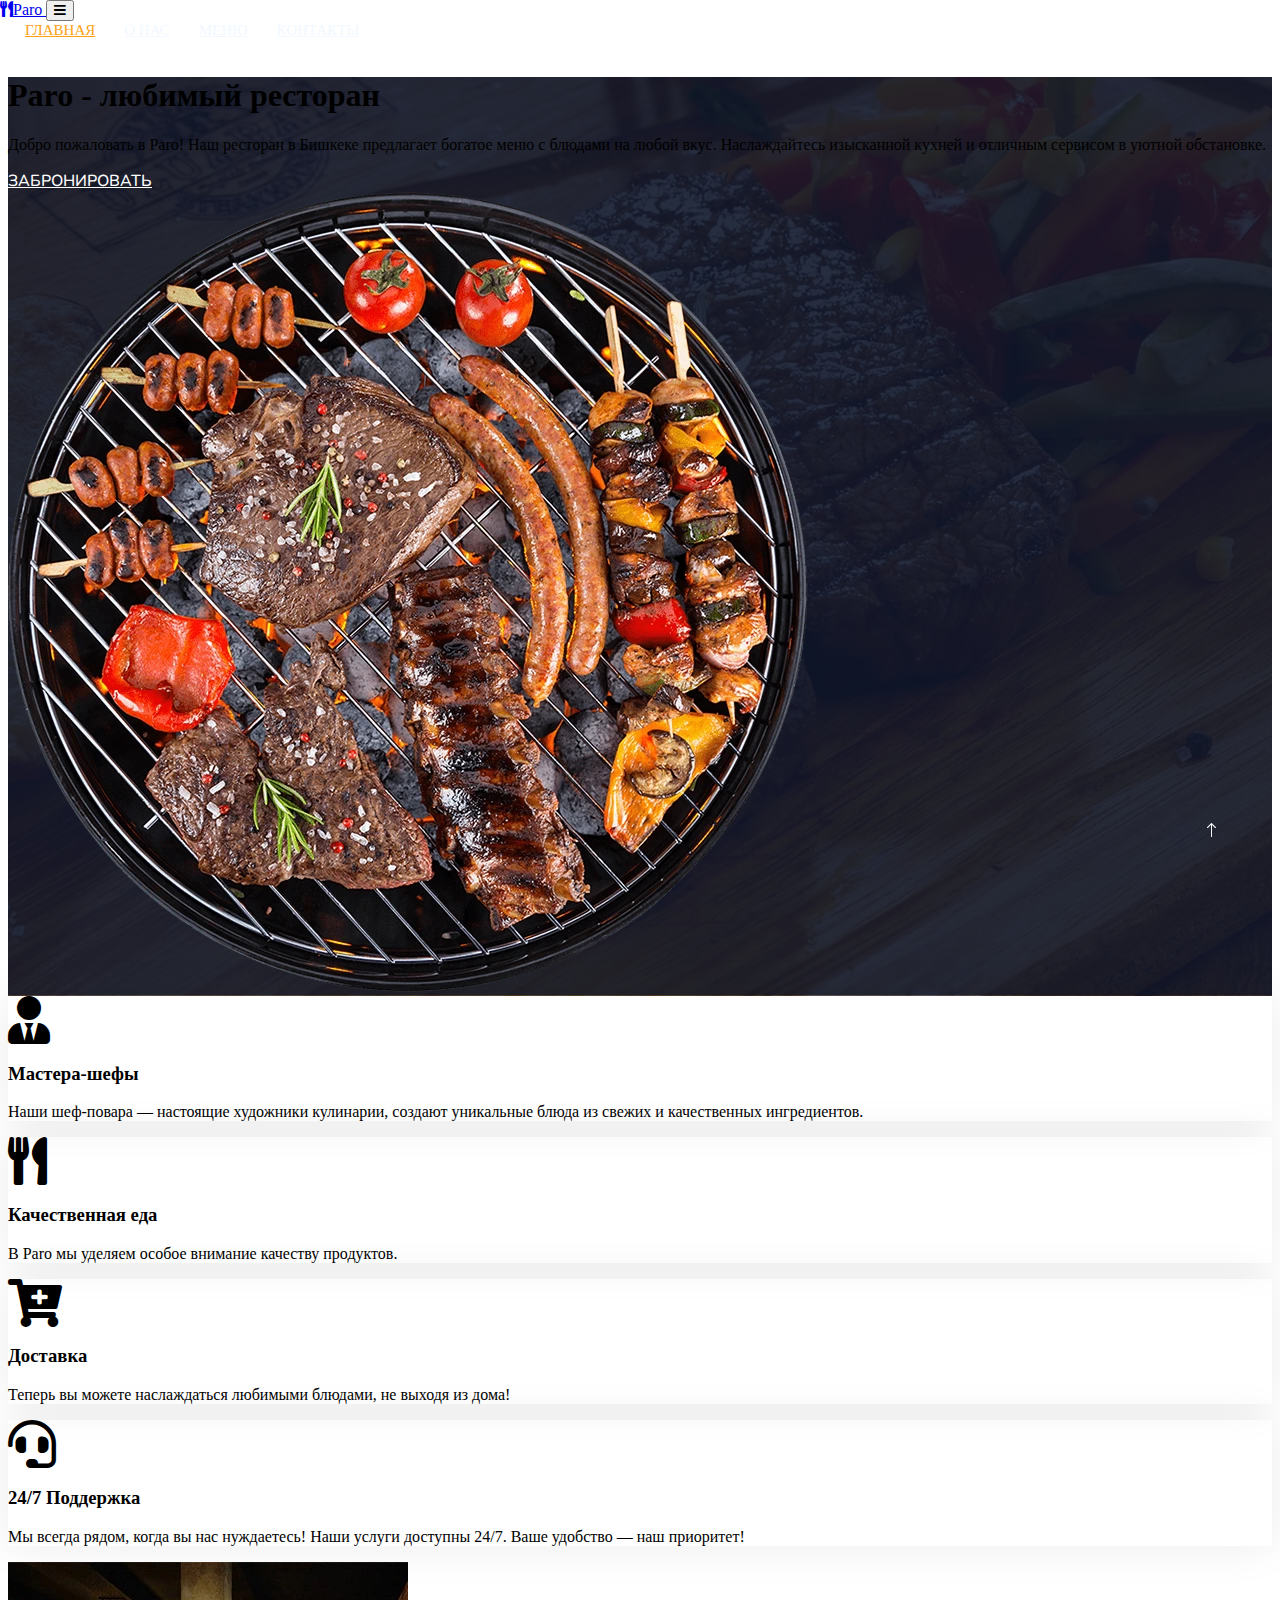
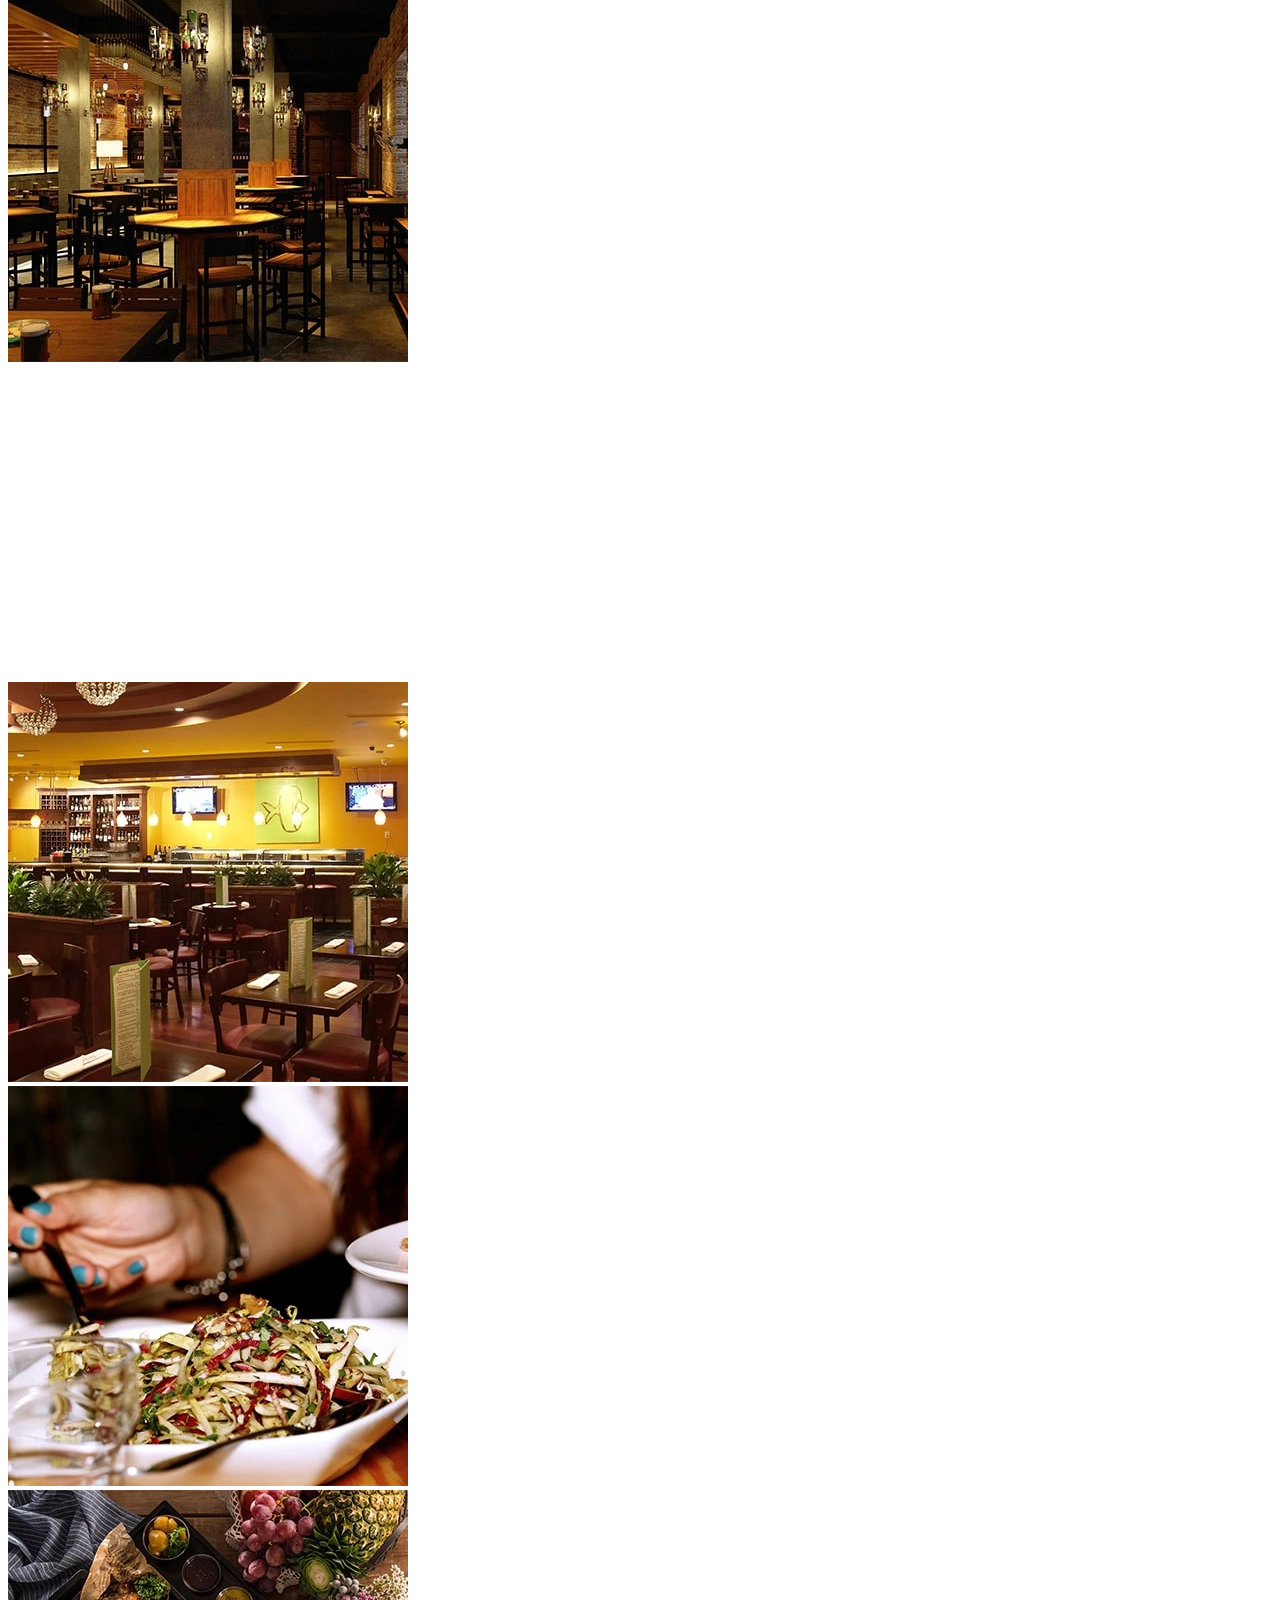
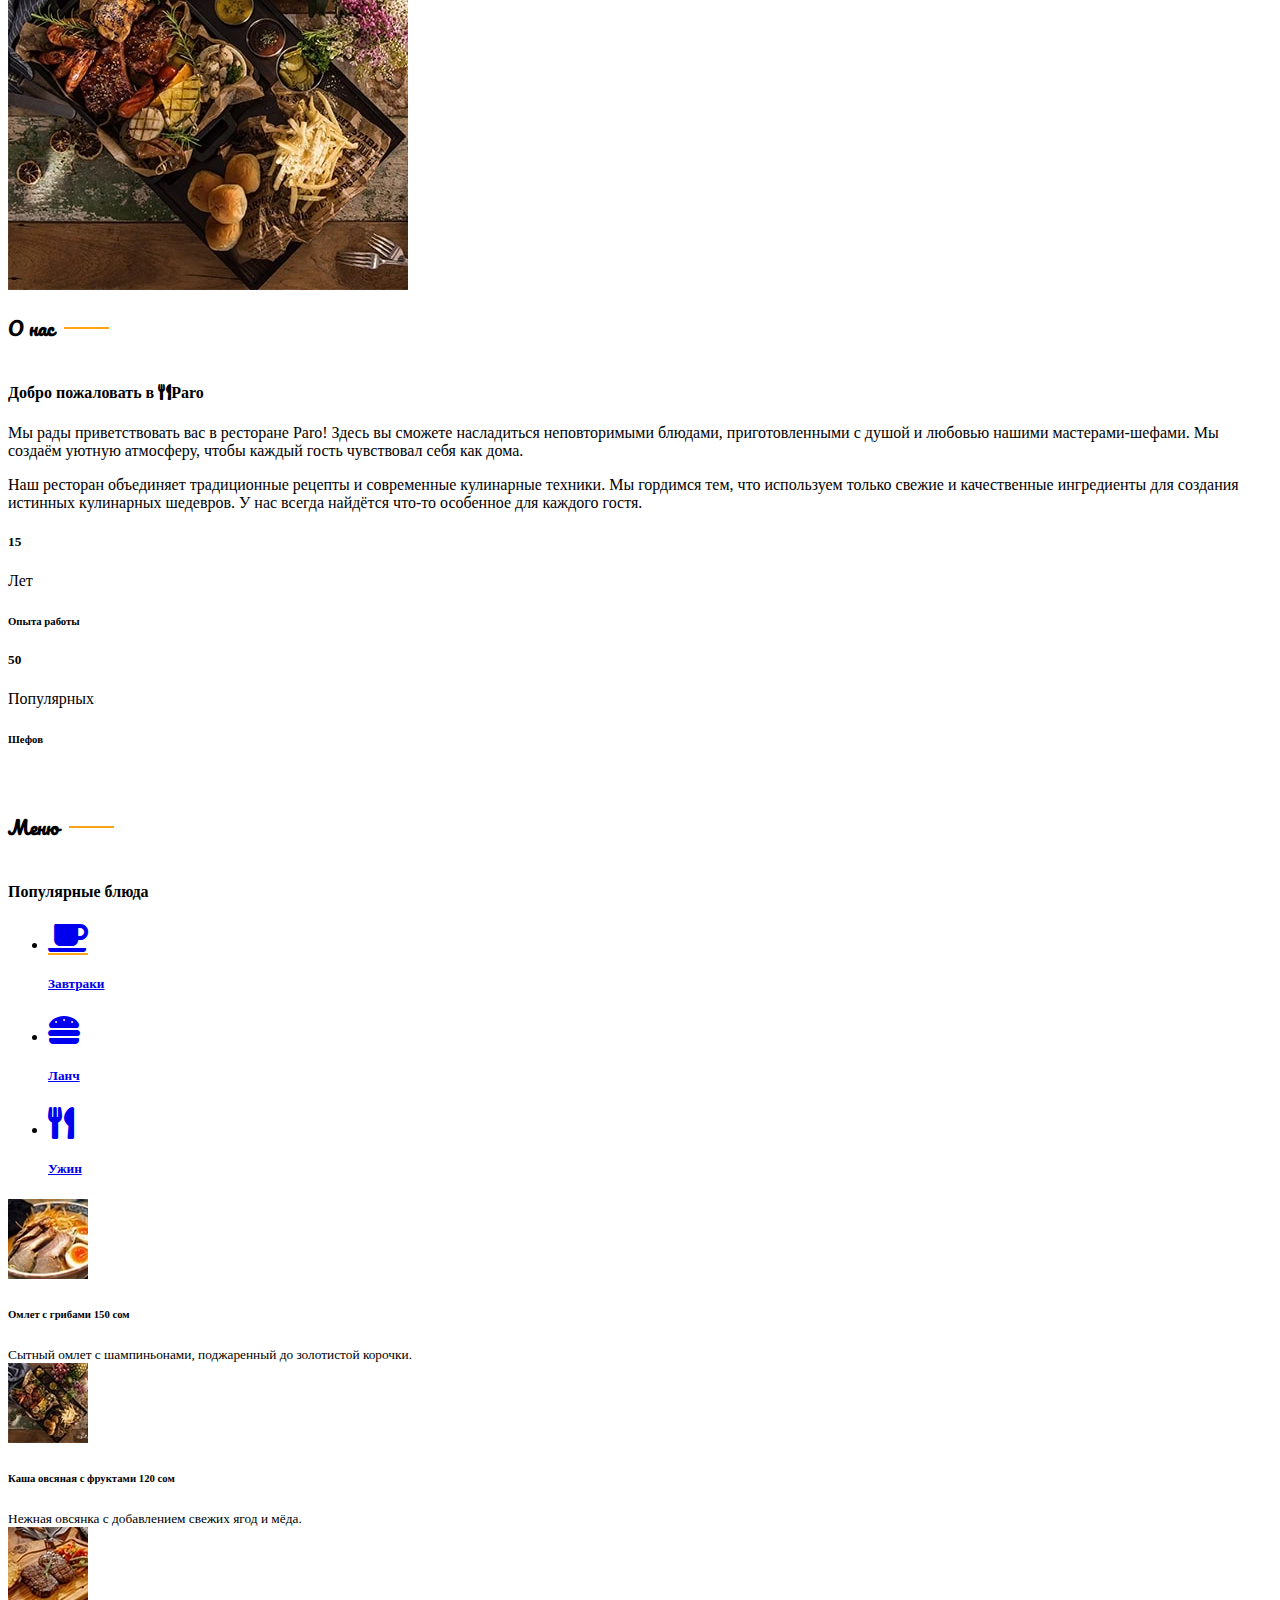
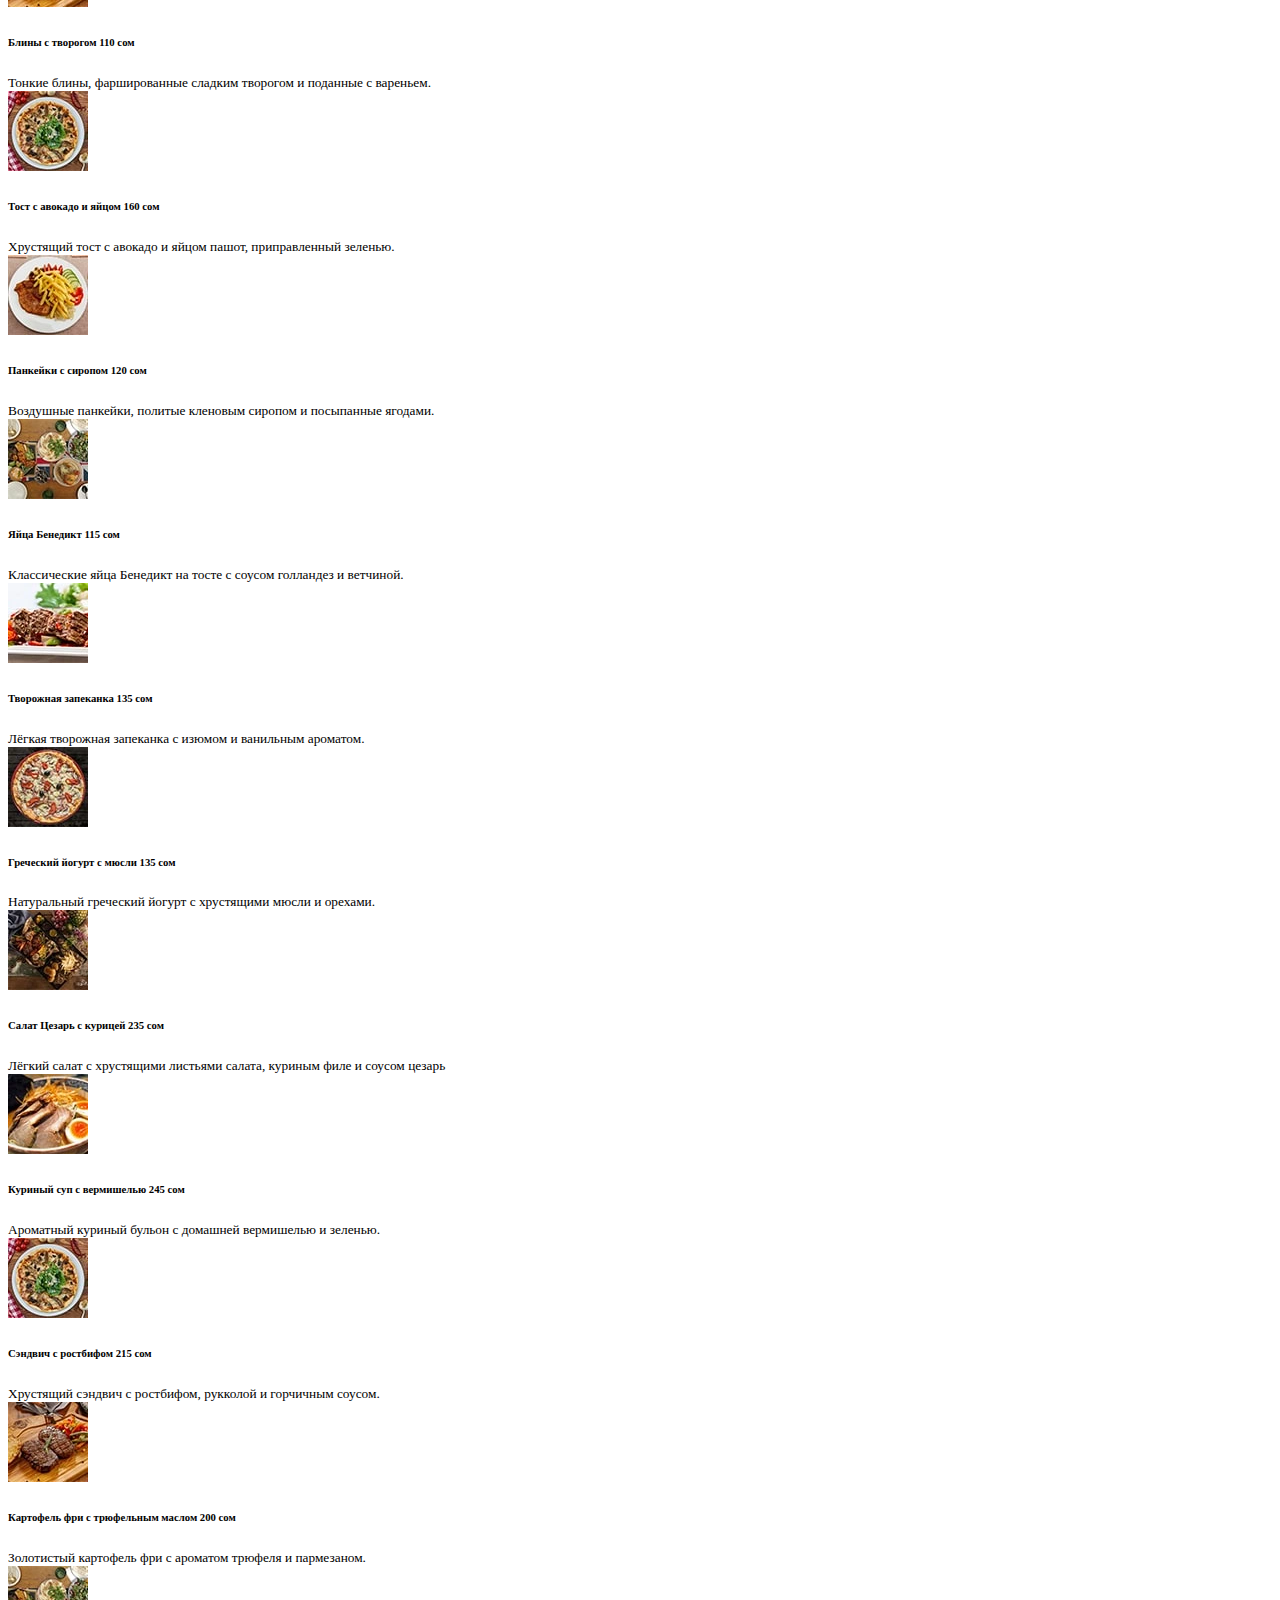
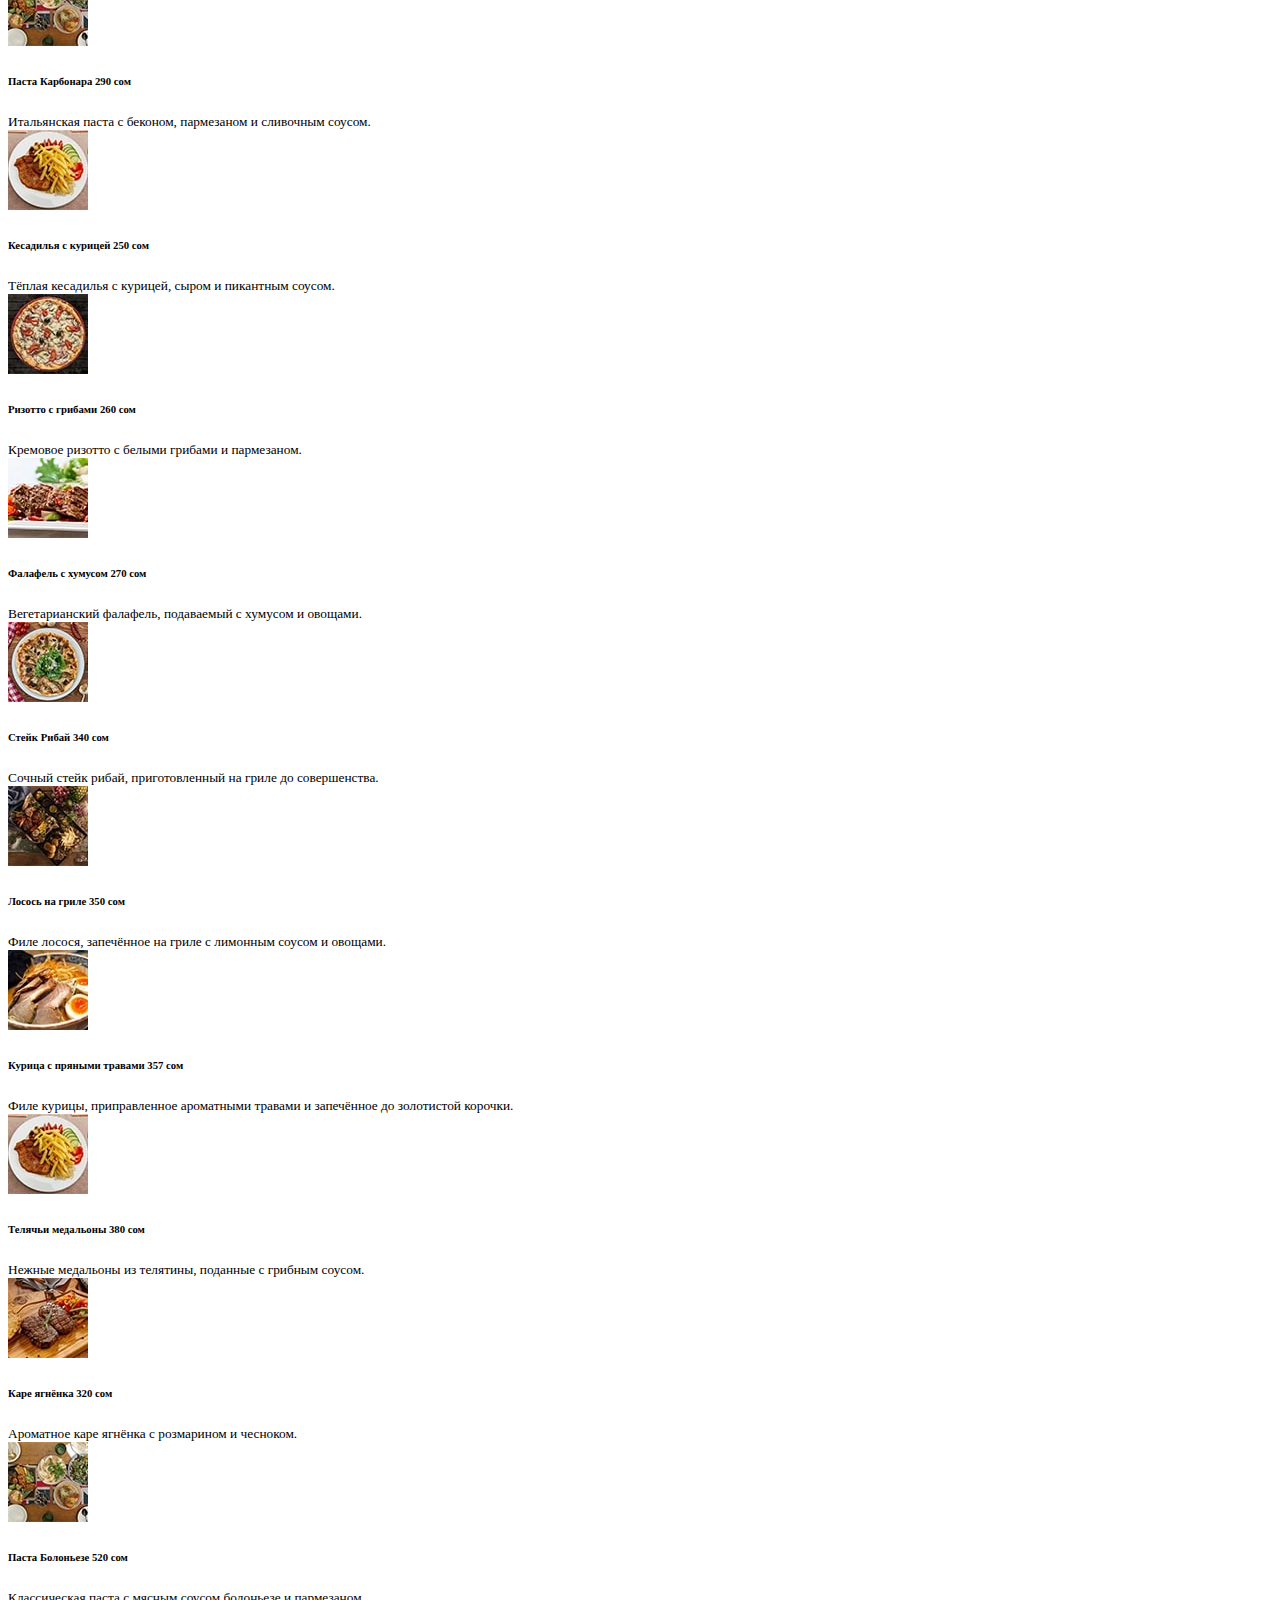
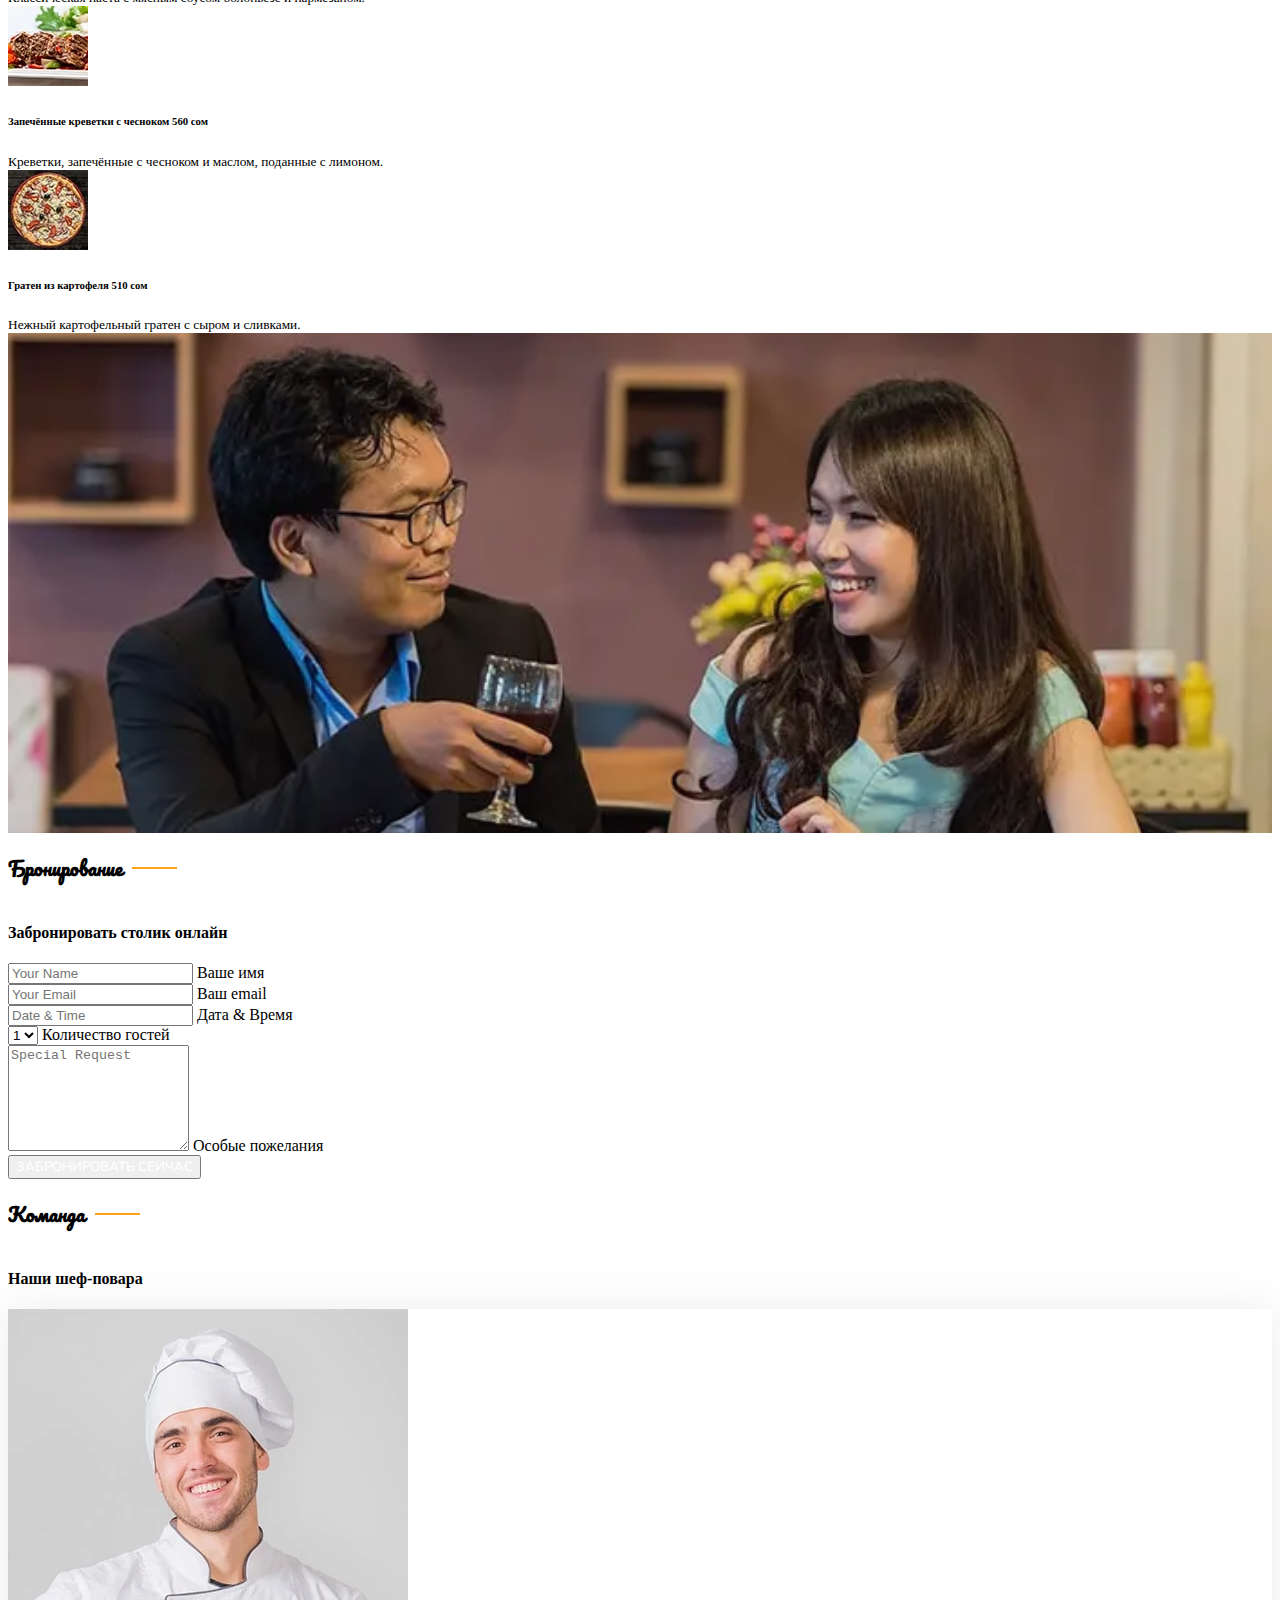
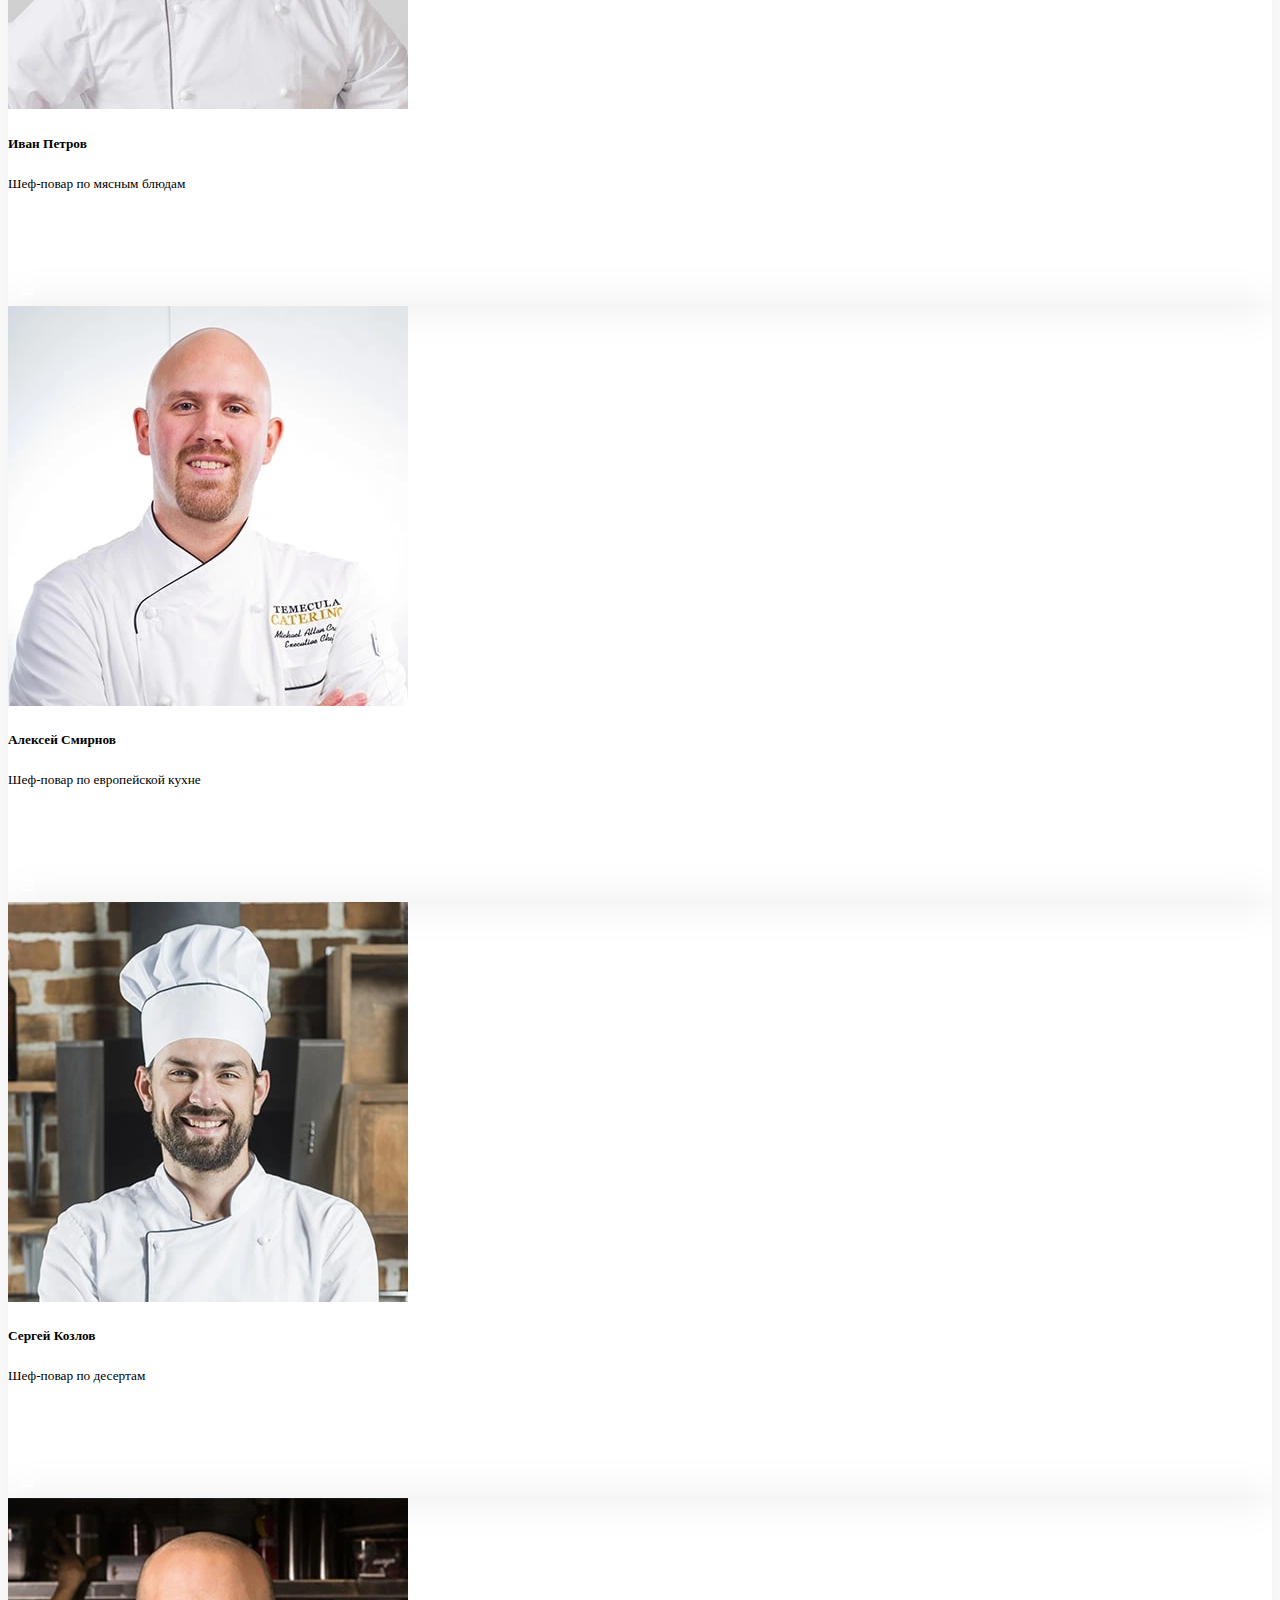
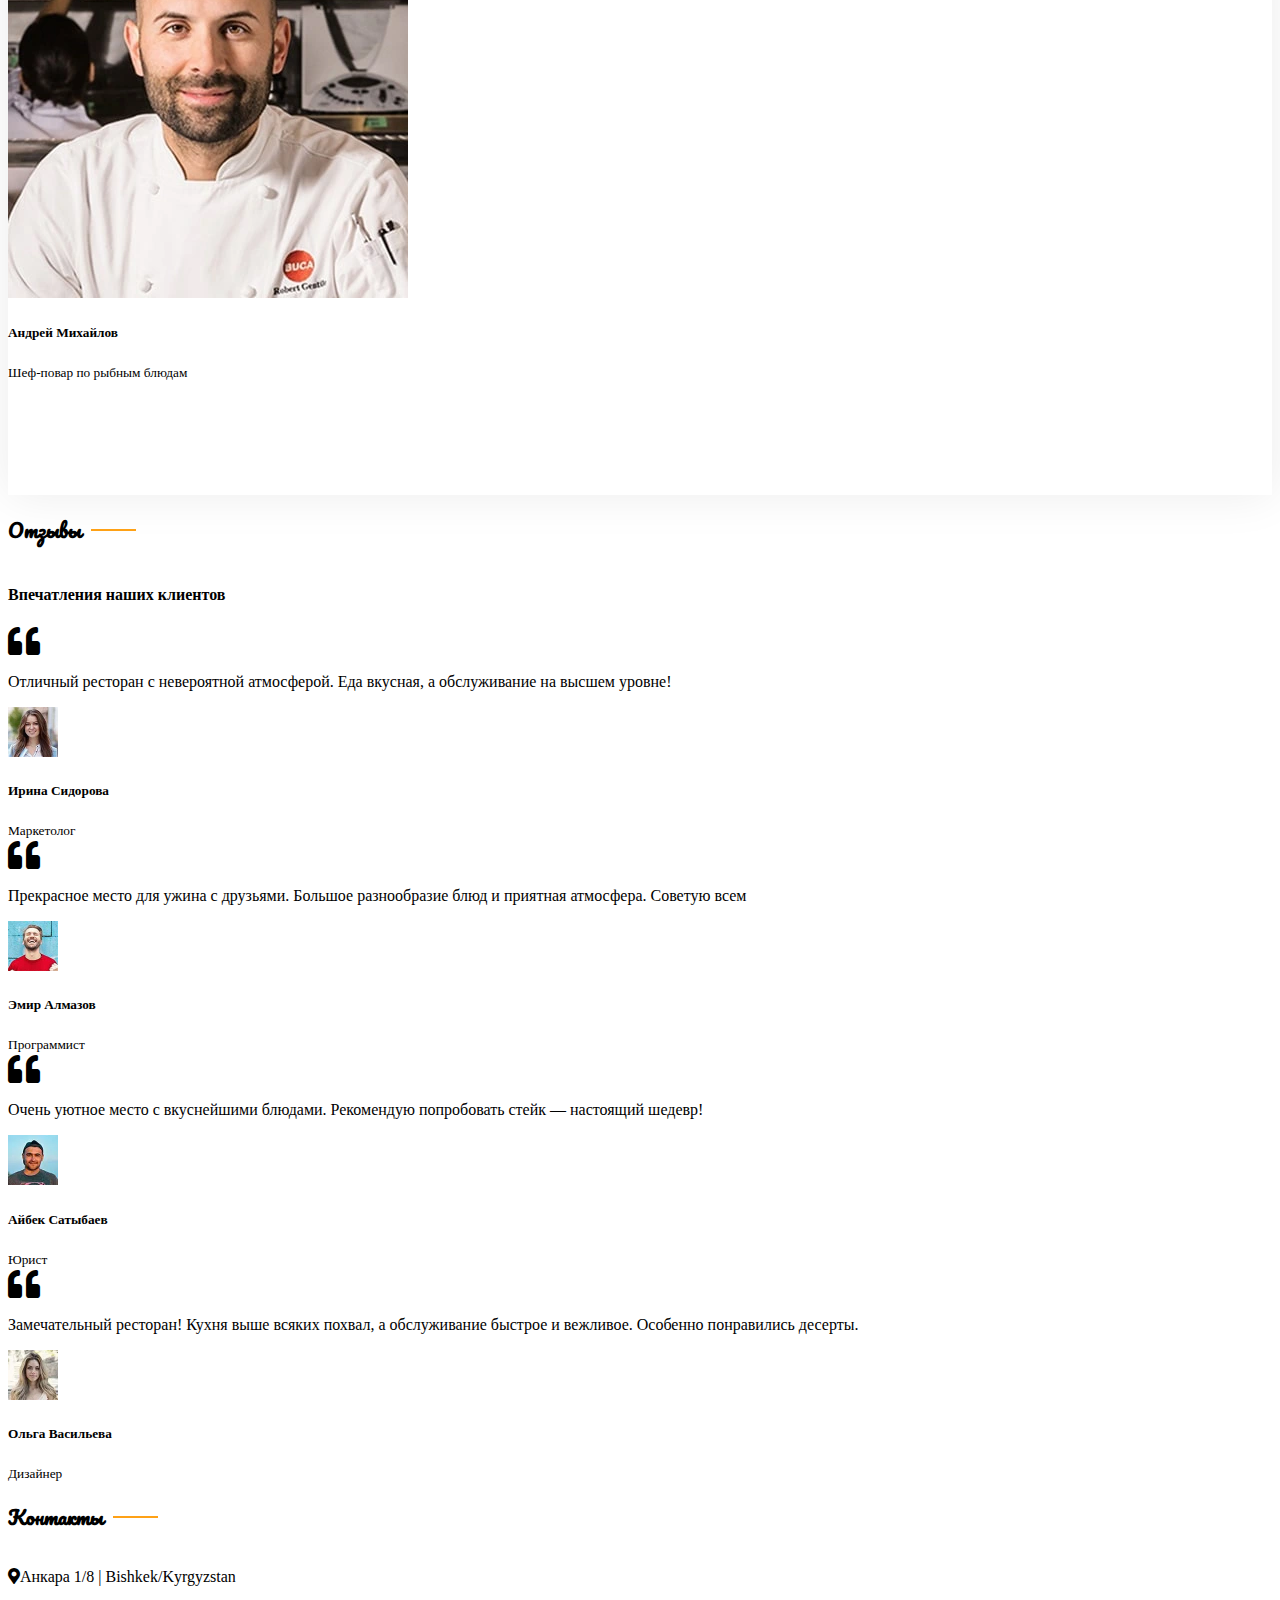
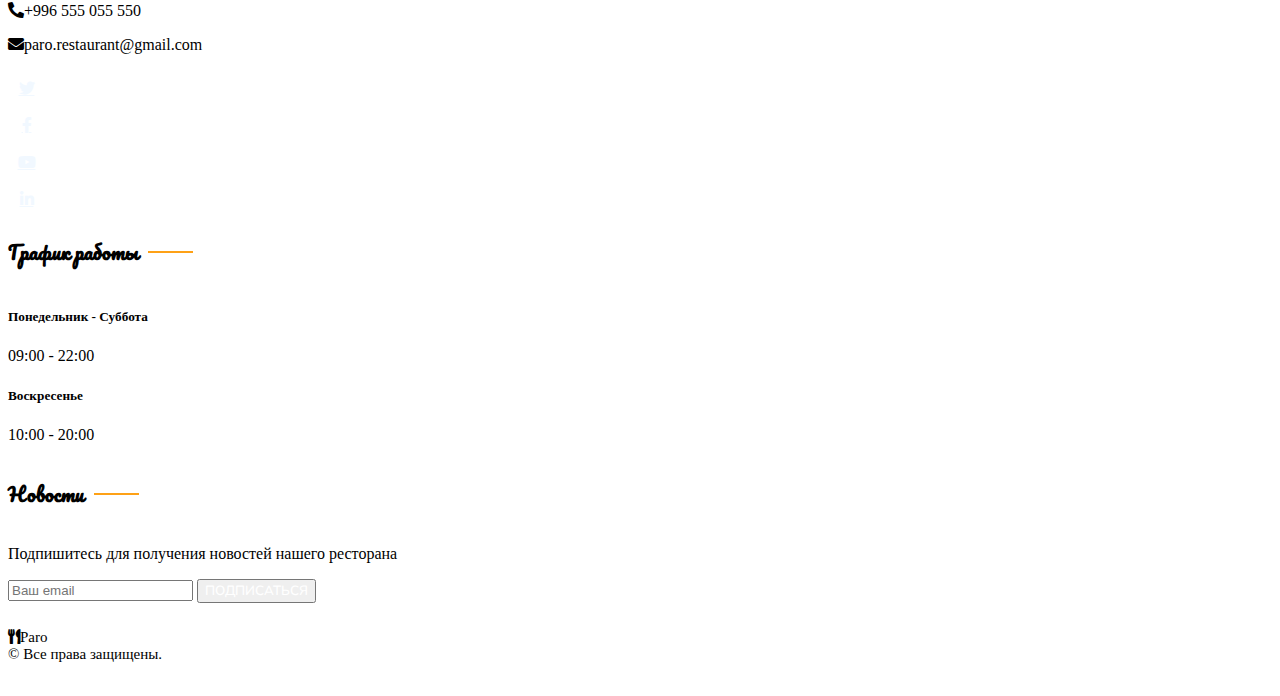
==== index.html @ 3d33402f "russian language" ====
<!DOCTYPE html>
<html lang="ru">

<head>
	<meta charset="utf-8">
	<meta content="width=device-width, initial-scale=1.0" name="viewport">
	<meta content="" name="keywords">

	<meta name="description"
		content="Paro - уютный ресторан в Бишкеке, предлагающий разнообразие блюд и неповторимую атмосферу. Забронируйте стол и насладитесь вкусными блюдами, приготовленными нашими мастерами-шефами.">

	<!-- Favicon -->
	<link href="img/icon/logo-icon.svg" rel="icon">

	<!-- Google Web Fonts -->
	<link rel="preconnect" href="https://fonts.googleapis.com">
	<link rel="preconnect" href="https://fonts.gstatic.com" crossorigin>
	<link
		href="https://fonts.googleapis.com/css2?family=Heebo:wght@400;500;600&family=Nunito:wght@600;700;800&family=Pacifico&display=swap"
		rel="stylesheet">

	<!-- Icon Font Stylesheet -->
	<link href="https://cdnjs.cloudflare.com/ajax/libs/font-awesome/5.10.0/css/all.min.css" rel="stylesheet">
	<link href="https://cdn.jsdelivr.net/npm/bootstrap-icons@1.4.1/font/bootstrap-icons.css" rel="stylesheet">

	<!-- Libraries Stylesheet -->
	<link href="lib/animate/animate.min.css" rel="stylesheet">
	<link href="lib/owlcarousel/assets/owl.carousel.min.css" rel="stylesheet">
	<link href="lib/tempusdominus/css/tempusdominus-bootstrap-4.min.css" rel="stylesheet" />

	<!-- Customized Bootstrap Stylesheet -->
	<link href="css/bootstrap.min.css" rel="stylesheet">

	<!-- Template Stylesheet -->
	<link href="css/style.css" rel="stylesheet">

	<title>Paro - Ресторан в Бишкеке | Вкусные блюда и уютная атмосфера</title>
</head>

<body>
	<div class="container-xxl bg-white p-0">
		<!-- Spinner Start -->
		<div id="spinner"
			class="show bg-white position-fixed translate-middle w-100 vh-100 top-50 start-50 d-flex align-items-center justify-content-center">
			<div class="spinner-border text-primary" style="width: 3rem; height: 3rem;" role="status">
				<span class="sr-only">Загрузка...</span>
			</div>
		</div>
		<!-- Spinner End -->


		<!-- Navbar & Hero Start -->
		<div class="container-xxl position-relative p-0">
			<nav class="navbar navbar-expand-lg navbar-dark bg-dark px-4 px-lg-5 py-3 py-lg-0">
				<a href="/" class="navbar-brand p-0 text-primary header-logo">
					<i class="fa fa-utensils me-3"></i>Paro
				</a>
				<button class="navbar-toggler" type="button" data-bs-toggle="collapse" data-bs-target="#navbarCollapse">
					<span class="fa fa-bars"></span>
				</button>
				<div class="collapse navbar-collapse" id="navbarCollapse">
					<div class="navbar-nav ms-auto py-0 pe-4">
						<a href="index.html" class="nav-item nav-link active">Главная</a>
						<a href="about.html" class="nav-item nav-link">О нас</a>
						<a href="menu.html" class="nav-item nav-link">Меню</a>
						<a href="contact.html" class="nav-item nav-link">Контакты</a>
					</div>
					<a href="booking.html" class="btn btn-primary py-2 px-4">Забронировать</a>
				</div>
			</nav>

			<div class="container-xxl py-5 bg-dark hero-header mb-5">
				<div class="container my-5 py-5">
					<div class="row align-items-center g-5">
						<div class="col-lg-6 text-center text-lg-start">
							<h1 class="display-3 text-white animated slideInLeft">Paro - любимый ресторан</h1>
							<p class="text-white animated slideInLeft mb-4 pb-2">Добро пожаловать в Paro! Наш ресторан в
								Бишкеке предлагает богатое меню с блюдами на любой вкус. Наслаждайтесь
								изысканной кухней и отличным сервисом в уютной обстановке.</p>
							<a href=""
								class="btn btn-primary py-sm-3 px-sm-5 me-3 animated slideInLeft">Забронировать</a>
						</div>
						<div class="col-lg-6 text-center text-lg-end overflow-hidden">
							<img class="img-fluid" src="img/hero.webp" alt="">
						</div>
					</div>
				</div>
			</div>
		</div>
		<!-- Navbar & Hero End -->


		<!-- Service Start -->
		<section class="service-section container-xxl py-5">
			<div class="container">
				<div class="row g-4 ">
					<div class="col-lg-3 col-sm-6 wow fadeInUp" data-wow-delay="0.1s">
						<div class="service-item rounded pt-3">
							<div class="p-4">
								<i class="fa fa-3x fa-user-tie text-primary mb-4"></i>
								<h3>Мастера-шефы</h3>
								<p>Наши шеф-повара — настоящие художники кулинарии, создают уникальные блюда из
									свежих и качественных ингредиентов.</p>
							</div>
						</div>
					</div>
					<div class="col-lg-3 col-sm-6 wow fadeInUp" data-wow-delay="0.3s">
						<div class="service-item rounded pt-3">
							<div class="p-4">
								<i class="fa fa-3x fa-utensils text-primary mb-4"></i>
								<h3>Качественная еда</h3>
								<p>В Paro мы уделяем особое внимание качеству продуктов. </p>
							</div>
						</div>
					</div>
					<div class="col-lg-3 col-sm-6 wow fadeInUp" data-wow-delay="0.5s">
						<div class="service-item rounded pt-3">
							<div class="p-4">
								<i class="fa fa-3x fa-cart-plus text-primary mb-4"></i>
								<h3>Доставка</h3>
								<p>Теперь вы можете наслаждаться любимыми блюдами, не выходя из дома! </p>
							</div>
						</div>
					</div>
					<div class="col-lg-3 col-sm-6 wow fadeInUp" data-wow-delay="0.7s">
						<div class="service-item rounded pt-3">
							<div class="p-4">
								<i class="fa fa-3x fa-headset text-primary mb-4"></i>
								<h3>24/7 Поддержка</h3>
								<p>Мы всегда рядом, когда вы нас нуждаетесь! Наши услуги доступны 24/7. Ваше удобство —
									наш приоритет!</p>
							</div>
						</div>
					</div>
				</div>
			</div>
		</section>
		<!-- Service End -->


		<!-- About Start -->
		<div class="container-xxl py-5">
			<div class="container">
				<div class="row g-5 align-items-center">
					<div class="col-lg-6">
						<div class="row g-3">
							<div class="col-6 text-start">
								<img class="img-fluid rounded w-100 wow zoomIn" data-wow-delay="0.1s"
									src="img/about-1.webp">
							</div>
							<div class="col-6 text-start">
								<img class="img-fluid rounded w-75 wow zoomIn" data-wow-delay="0.3s"
									src="img/about-2.webp" style="margin-top: 25%;">
							</div>
							<div class="col-6 text-end">
								<img class="img-fluid rounded w-75 wow zoomIn" data-wow-delay="0.5s"
									src="img/about-3.webp">
							</div>
							<div class="col-6 text-end">
								<img class="img-fluid rounded w-100 wow zoomIn" data-wow-delay="0.7s"
									src="img/about-4.webp">
							</div>
						</div>
					</div>
					<div class="col-lg-6">
						<h3 class="section-title ff-secondary text-start text-primary fw-normal">О нас</h3>
						<h4 class="mb-4">Добро пожаловать в <i class="fa fa-utensils text-primary me-2"></i><span
								class='text-primary'>Paro</span></h4>
						<p class="mb-4">Мы рады приветствовать вас в ресторане Paro! Здесь вы сможете насладиться
							неповторимыми блюдами, приготовленными с
							душой и любовью нашими мастерами-шефами. Мы создаём уютную атмосферу, чтобы каждый гость
							чувствовал себя как дома.</p>
						<p class="mb-4">Наш ресторан объединяет традиционные рецепты и современные кулинарные техники.
							Мы гордимся тем, что используем только
							свежие и качественные ингредиенты для создания истинных кулинарных шедевров. У нас всегда
							найдётся что-то особенное для
							каждого гостя.</p>
						<div class="row g-4 mb-4">
							<div class="about-small col-sm-6">
								<div class="d-flex align-items-center border-start border-5 border-primary px-3">
									<h5 class="flex-shrink-0 display-5 text-primary mb-0" data-toggle="counter-up">15
									</h5>
									<div class="ps-4">
										<p class="mb-0">Лет</p>
										<h6 class="text-uppercase mb-0">Опыта работы</h6>
									</div>
								</div>
							</div>
							<div class="about-small col-sm-6">
								<div class="d-flex align-items-center border-start border-5 border-primary px-3">
									<h5 class="flex-shrink-0 display-5 text-primary mb-0" data-toggle="counter-up">50
									</h5>
									<div class="ps-4">
										<p class="mb-0">Популярных</p>
										<h6 class="text-uppercase mb-0">Шефов</h6>
									</div>
								</div>
							</div>
						</div>
						<a class="btn btn-primary py-3 px-5 mt-2" href="about.html">О нас</a>
					</div>
				</div>
			</div>
			</ы>
			<!-- About End -->


			<!-- Menu Start -->
			<div class="container-xxl py-5">
				<div class="container">
					<div class="text-center wow fadeInUp" data-wow-delay="0.1s">
						<h3 class="section-title ff-secondary text-center text-primary fw-normal">Меню</h3>
						<h4 class="mb-5">Популярные блюда</h4>
					</div>
					<div class="tab-class text-center wow fadeInUp" data-wow-delay="0.1s">
						<ul class="nav nav-pills d-inline-flex justify-content-center border-bottom mb-5">
							<li class="nav-item">
								<a class="d-flex align-items-center text-start mx-3 ms-0 pb-3 active"
									data-bs-toggle="pill" href="#tab-1">
									<i class="fa fa-coffee fa-2x text-primary"></i>
									<div class="ps-3">
										<h5 class="mt-n1 mb-0">Завтраки</h5>
									</div>
								</a>
							</li>
							<li class="nav-item">
								<a class="d-flex align-items-center text-start mx-3 pb-3" data-bs-toggle="pill"
									href="#tab-2">
									<i class="fa fa-hamburger fa-2x text-primary"></i>
									<div class="ps-3">
										<h5 class="mt-n1 mb-0">Ланч</h5>
									</div>
								</a>
							</li>
							<li class="nav-item">
								<a class="d-flex align-items-center text-start mx-3 me-0 pb-3" data-bs-toggle="pill"
									href="#tab-3">
									<i class="fa fa-utensils fa-2x text-primary"></i>
									<div class="ps-3">
										<h5 class="mt-n1 mb-0">Ужин</h5>
									</div>
								</a>
							</li>
						</ul>
						<div class="tab-content">
							<div id="tab-1" class="tab-pane fade show p-0 active">
								<div class="row g-4">
									<div class="col-lg-6">
										<div class="d-flex align-items-center">
											<img class="flex-shrink-0 img-fluid rounded" src="img/menu-2.webp" alt=""
												style="width: 80px;">
											<div class="w-100 d-flex flex-column text-start ps-4">
												<h6 class="d-flex justify-content-between border-bottom pb-2">
													<span>Омлет с грибами</span>
													<span class="text-primary">150 сом</span>
												</h6>
												<small class="fst-italic">Сытный омлет с шампиньонами, поджаренный до
													золотистой корочки.</small>
											</div>
										</div>
									</div>
									<div class="col-lg-6">
										<div class="d-flex align-items-center">
											<img class="flex-shrink-0 img-fluid rounded" src="img/menu-1.webp" alt=""
												style="width: 80px;">
											<div class="w-100 d-flex flex-column text-start ps-4">
												<h6 class="d-flex justify-content-between border-bottom pb-2">
													<span>Каша овсяная с фруктами</span>
													<span class="text-primary">120 сом</span>
												</h6>
												<small class="fst-italic">Нежная овсянка с добавлением свежих ягод и
													мёда.</small>
											</div>
										</div>
									</div>
									<div class="col-lg-6">
										<div class="d-flex align-items-center">
											<img class="flex-shrink-0 img-fluid rounded" src="img/menu-4.webp" alt=""
												style="width: 80px;">
											<div class="w-100 d-flex flex-column text-start ps-4">
												<h6 class="d-flex justify-content-between border-bottom pb-2">
													<span>Блины с творогом</span>
													<span class="text-primary">110 сом</span>
												</h6>
												<small class="fst-italic">Тонкие блины, фаршированные сладким творогом и
													поданные с вареньем.
												</small>
											</div>
										</div>
									</div>
									<div class="col-lg-6">
										<div class="d-flex align-items-center">
											<img class="flex-shrink-0 img-fluid rounded" src="img/menu-3.webp" alt=""
												style="width: 80px;">
											<div class="w-100 d-flex flex-column text-start ps-4">
												<h6 class="d-flex justify-content-between border-bottom pb-2">
													<span>Тост с авокадо и яйцом
													</span>
													<span class="text-primary">160 сом</span>
												</h6>
												<small class="fst-italic">Хрустящий тост с авокадо и яйцом пашот,
													приправленный зеленью.
												</small>
											</div>
										</div>
									</div>
									<div class="col-lg-6">
										<div class="d-flex align-items-center">
											<img class="flex-shrink-0 img-fluid rounded" src="img/menu-6.webp" alt=""
												style="width: 80px;">
											<div class="w-100 d-flex flex-column text-start ps-4">
												<h6 class="d-flex justify-content-between border-bottom pb-2">
													<span>Панкейки с сиропом
													</span>
													<span class="text-primary">120 сом</span>
												</h6>
												<small class="fst-italic">Воздушные панкейки, политые кленовым сиропом и
													посыпанные ягодами.</small>
											</div>
										</div>
									</div>
									<div class="col-lg-6">
										<div class="d-flex align-items-center">
											<img class="flex-shrink-0 img-fluid rounded" src="img/menu-5.webp" alt=""
												style="width: 80px;">
											<div class="w-100 d-flex flex-column text-start ps-4">
												<h6 class="d-flex justify-content-between border-bottom pb-2">
													<span>Яйца Бенедикт</span>
													<span class="text-primary">115 сом</span>
												</h6>
												<small class="fst-italic">Классические яйца Бенедикт на тосте с соусом
													голландез и ветчиной.</small>
											</div>
										</div>
									</div>
									<div class="col-lg-6">
										<div class="d-flex align-items-center">
											<img class="flex-shrink-0 img-fluid rounded" src="img/menu-8.webp" alt=""
												style="width: 80px;">
											<div class="w-100 d-flex flex-column text-start ps-4">
												<h6 class="d-flex justify-content-between border-bottom pb-2">
													<span>Творожная запеканка
													</span>
													<span class="text-primary">135 сом</span>
												</h6>
												<small class="fst-italic">Лёгкая творожная запеканка с изюмом и
													ванильным ароматом.
												</small>
											</div>
										</div>
									</div>
									<div class="col-lg-6">
										<div class="d-flex align-items-center">
											<img class="flex-shrink-0 img-fluid rounded" src="img/menu-7.webp" alt=""
												style="width: 80px;">
											<div class="w-100 d-flex flex-column text-start ps-4">
												<h6 class="d-flex justify-content-between border-bottom pb-2">
													<span>Греческий йогурт с мюсли
													</span>
													<span class="text-primary">135 сом</span>
												</h6>
												<small class="fst-italic">Натуральный греческий йогурт с хрустящими
													мюсли и орехами.
												</small>
											</div>
										</div>
									</div>
								</div>
							</div>
							<div id="tab-2" class="tab-pane fade show p-0">
								<div class="row g-4">
									<div class="col-lg-6">
										<div class="d-flex align-items-center">
											<img class="flex-shrink-0 img-fluid rounded" src="img/menu-1.webp" alt=""
												style="width: 80px;">
											<div class="w-100 d-flex flex-column text-start ps-4">
												<h6 class="d-flex justify-content-between border-bottom pb-2">
													<span>Салат Цезарь с курицей
													</span>
													<span class="text-primary">235 сом</span>
												</h6>
												<small class="fst-italic">Лёгкий салат с хрустящими листьями салата,
													куриным филе и соусом цезарь</small>
											</div>
										</div>
									</div>
									<div class="col-lg-6">
										<div class="d-flex align-items-center">
											<img class="flex-shrink-0 img-fluid rounded" src="img/menu-2.webp" alt=""
												style="width: 80px;">
											<div class="w-100 d-flex flex-column text-start ps-4">
												<h6 class="d-flex justify-content-between border-bottom pb-2">
													<span>Куриный суп с вермишелью
													</span>
													<span class="text-primary">245 сом</span>
												</h6>
												<small class="fst-italic">Ароматный куриный бульон с домашней вермишелью
													и зеленью.
												</small>
											</div>
										</div>
									</div>
									<div class="col-lg-6">
										<div class="d-flex align-items-center">
											<img class="flex-shrink-0 img-fluid rounded" src="img/menu-3.webp" alt=""
												style="width: 80px;">
											<div class="w-100 d-flex flex-column text-start ps-4">
												<h6 class="d-flex justify-content-between border-bottom pb-2">
													<span>Сэндвич с ростбифом
													</span>
													<span class="text-primary">215 сом</span>
												</h6>
												<small class="fst-italic">Хрустящий сэндвич с ростбифом, рукколой и
													горчичным соусом.
												</small>
											</div>
										</div>
									</div>
									<div class="col-lg-6">
										<div class="d-flex align-items-center">
											<img class="flex-shrink-0 img-fluid rounded" .webp.webp.webp.webp
												src="img/menu-4.webp" alt="" style="width: 80px;">
											<div class="w-100 d-flex flex-column text-start ps-4">
												<h6 class="d-flex justify-content-between border-bottom pb-2">
													<span>Картофель фри с трюфельным маслом
													</span>
													<span class="text-primary">200 сом</span>
												</h6>
												<small class="fst-italic">Золотистый картофель фри с ароматом трюфеля и
													пармезаном.
												</small>
											</div>
										</div>
									</div>
									<div class="col-lg-6">
										<div class="d-flex align-items-center">
											<img class="flex-shrink-0 img-fluid rounded" src="img/menu-5.webp" alt=""
												style="width: 80px;">
											<div class="w-100 d-flex flex-column text-start ps-4">
												<h6 class="d-flex justify-content-between border-bottom pb-2">
													<span>Паста Карбонара
													</span>
													<span class="text-primary">290 сом</span>
												</h6>
												<small class="fst-italic">Итальянская паста с беконом, пармезаном и
													сливочным соусом.
												</small>
											</div>
										</div>
									</div>
									<div class="col-lg-6">
										<div class="d-flex align-items-center">
											<img class="flex-shrink-0 img-fluid rounded" src="img/menu-6.webp" alt=""
												style="width: 80px;">
											<div class="w-100 d-flex flex-column text-start ps-4">
												<h6 class="d-flex justify-content-between border-bottom pb-2">
													<span>Кесадилья с курицей
													</span>
													<span class="text-primary">250 сом</span>
												</h6>
												<small class="fst-italic">Тёплая кесадилья с курицей, сыром и пикантным
													соусом.
												</small>
											</div>
										</div>
									</div>
									<div class="col-lg-6">
										<div class="d-flex align-items-center">
											<img class="flex-shrink-0 img-fluid rounded" src="img/menu-7.webp" alt=""
												style="width: 80px;">
											<div class="w-100 d-flex flex-column text-start ps-4">
												<h6 class="d-flex justify-content-between border-bottom pb-2">
													<span>Ризотто с грибами
													</span>
													<span class="text-primary">260 сом</span>
												</h6>
												<small class="fst-italic">Кремовое ризотто с белыми грибами и
													пармезаном.
												</small>
											</div>
										</div>
									</div>
									<div class="col-lg-6">
										<div class="d-flex align-items-center">
											<img class="flex-shrink-0 img-fluid rounded" src="img/menu-8.webp" alt=""
												style="width: 80px;">
											<div class="w-100 d-flex flex-column text-start ps-4">
												<h6 class="d-flex justify-content-between border-bottom pb-2">
													<span>Фалафель с хумусом
													</span>
													<span class="text-primary">270 сом</span>
												</h6>
												<small class="fst-italic">Вегетарианский фалафель, подаваемый с хумусом
													и овощами.
												</small>
											</div>
										</div>
									</div>
								</div>
							</div>
							<div id="tab-3" class="tab-pane fade show p-0">
								<div class="row g-4">
									<div class="col-lg-6">
										<div class="d-flex align-items-center">
											<img class="flex-shrink-0 img-fluid rounded" src="img/menu-3.webp" alt=""
												style="width: 80px;">
											<div class="w-100 d-flex flex-column text-start ps-4">
												<h6 class="d-flex justify-content-between border-bottom pb-2">
													<span>Стейк Рибай
													</span>
													<span class="text-primary">340 сом</span>
												</h6>
												<small class="fst-italic">Сочный стейк рибай, приготовленный на гриле до
													совершенства.
												</small>
											</div>
										</div>
									</div>
									<div class="col-lg-6">
										<div class="d-flex align-items-center">
											<img class="flex-shrink-0 img-fluid rounded" src="img/menu-1.webp" alt=""
												style="width: 80px;">
											<div class="w-100 d-flex flex-column text-start ps-4">
												<h6 class="d-flex justify-content-between border-bottom pb-2">
													<span>Лосось на гриле
													</span>
													<span class="text-primary">350 сом</span>
												</h6>
												<small class="fst-italic">Филе лосося, запечённое на гриле с лимонным
													соусом и овощами.
												</small>
											</div>
										</div>
									</div>
									<div class="col-lg-6">
										<div class="d-flex align-items-center">
											<img class="flex-shrink-0 img-fluid rounded" src="img/menu-2.webp" alt=""
												style="width: 80px;">
											<div class="w-100 d-flex flex-column text-start ps-4">
												<h6 class="d-flex justify-content-between border-bottom pb-2">
													<span>Курица с пряными травами
													</span>
													<span class="text-primary">357 сом</span>
												</h6>
												<small class="fst-italic">Филе курицы, приправленное ароматными травами
													и запечённое до золотистой корочки.
												</small>
											</div>
										</div>
									</div>
									<div class="col-lg-6">
										<div class="d-flex align-items-center">
											<img class="flex-shrink-0 img-fluid rounded" src="img/menu-6.webp" alt=""
												style="width: 80px;">
											<div class="w-100 d-flex flex-column text-start ps-4">
												<h6 class="d-flex justify-content-between border-bottom pb-2">
													<span>Телячьи медальоны
													</span>
													<span class="text-primary">380 сом</span>
												</h6>
												<small class="fst-italic">Нежные медальоны из телятины, поданные с
													грибным соусом.
												</small>
											</div>
										</div>
									</div>
									<div class="col-lg-6">
										<div class="d-flex align-items-center">
											<img class="flex-shrink-0 img-fluid rounded" src="img/menu-4.webp" alt=""
												style="width: 80px;">
											<div class="w-100 d-flex flex-column text-start ps-4">
												<h6 class="d-flex justify-content-between border-bottom pb-2">
													<span>Каре ягнёнка
													</span>
													<span class="text-primary">320 сом</span>
												</h6>
												<small class="fst-italic">Ароматное каре ягнёнка с розмарином и
													чесноком.
												</small>
											</div>
										</div>
									</div>
									<div class="col-lg-6">
										<div class="d-flex align-items-center">
											<img class="flex-shrink-0 img-fluid rounded" src="img/menu-5.webp" alt=""
												style="width: 80px;">
											<div class="w-100 d-flex flex-column text-start ps-4">
												<h6 class="d-flex justify-content-between border-bottom pb-2">
													<span>Паста Болоньезе
													</span>
													<span class="text-primary">520 сом</span>
												</h6>
												<small class="fst-italic">Классическая паста с мясным соусом болоньезе и
													пармезаном.
												</small>
											</div>
										</div>
									</div>
									<div class="col-lg-6">
										<div class="d-flex align-items-center">
											<img class="flex-shrink-0 img-fluid rounded" src="img/menu-8.webp" alt=""
												style="width: 80px;">
											<div class="w-100 d-flex flex-column text-start ps-4">
												<h6 class="d-flex justify-content-between border-bottom pb-2">
													<span>Запечённые креветки с чесноком
													</span>
													<span class="text-primary">560 сом</span>
												</h6>
												<small class="fst-italic">Креветки, запечённые с чесноком и маслом,
													поданные с лимоном.
												</small>
											</div>
										</div>
									</div>
									<div class="col-lg-6">
										<div class="d-flex align-items-center">
											<img class="flex-shrink-0 img-fluid rounded" src="img/menu-7.webp" alt=""
												style="width: 80px;">
											<div class="w-100 d-flex flex-column text-start ps-4">
												<h6 class="d-flex justify-content-between border-bottom pb-2">
													<span>Гратен из картофеля
													</span>
													<span class="text-primary">510 сом</span>
												</h6>
												<small class="fst-italic">Нежный картофельный гратен с сыром и сливками.
												</small>
											</div>
										</div>
									</div>
								</div>
							</div>
						</div>
					</div>
				</div>
			</div>
			<!-- Menu End -->


			<!-- Reservation Start -->
			<div class="container-xxl py-5 px-0 wow fadeInUp" data-wow-delay="0.1s">
				<div class="row g-0">
					<div class="col-md-6">
						<div class="video"> </div>
					</div>
					<div class="col-md-6 bg-dark d-flex align-items-center">
						<div class="p-5 wow fadeInUp" data-wow-delay="0.2s">
							<h3 class="section-title ff-secondary text-start text-primary fw-normal">Бронирование</h3>
							<h4 class="text-white mb-4">Забронировать столик онлайн</h4>
							<form>
								<div class="row g-3">
									<div class="col-md-6">
										<div class="form-floating">
											<input type="text" class="form-control" id="name" placeholder="Your Name">
											<label for="name">Ваше имя</label>
										</div>
									</div>
									<div class="col-md-6">
										<div class="form-floating">
											<input type="email" class="form-control" id="email"
												placeholder="Your Email">
											<label for="email">Ваш email</label>
										</div>
									</div>
									<div class="col-md-6">
										<div class="form-floating date" id="date3" data-target-input="nearest">
											<input type="text" class="form-control datetimepicker-input" id="datetime"
												placeholder="Date & Time" data-target="#date3"
												data-toggle="datetimepicker" />
											<label for="datetime">Дата & Время</label>
										</div>
									</div>
									<div class="col-md-6">
										<div class="form-floating">
											<select class="form-select" id="select1">
												<option value="1">1</option>
												<option value="2">2</option>
												<option value="3">3</option>
												<option value="4">4</option>
											</select>
											<label for="select1">Количество гостей</label>
										</div>
									</div>
									<div class="col-12">
										<div class="form-floating">
											<textarea class="form-control" placeholder="Special Request" id="message"
												style="height: 100px"></textarea>
											<label for="message">Особые пожелания</label>
										</div>
									</div>
									<div class="col-12">
										<button class="btn btn-primary w-100 py-3" type="submit">Забронировать
											сейчас</button>
									</div>
								</div>
							</form>
						</div>
					</div>
				</div>
			</div>

			<!-- Team Start -->
			<div class="container-xxl pt-5 pb-3">
				<div class="container">
					<div class="text-center wow fadeInUp" data-wow-delay="0.1s">
						<h3 class="section-title ff-secondary text-center text-primary fw-normal">Команда</h3>
						<h4 class="mb-5">Наши шеф-повара</h4>
					</div>
					<div class="row g-4">
						<div class="col-lg-3 col-md-6 wow fadeInUp" data-wow-delay="0.1s">
							<div class="team-item text-center rounded overflow-hidden">
								<div class="rounded-circle overflow-hidden m-4">
									<img class="img-fluid" src="img/team-1.webp" alt="">
								</div>
								<h5 class="mb-0">Иван Петров</h5>
								<small>Шеф-повар по мясным блюдам</small>
								<div class="d-flex justify-content-center mt-3">
									<a class="btn btn-square btn-primary mx-1" href=""><i
											class="fab fa-facebook-f"></i></a>
									<a class="btn btn-square btn-primary mx-1" href=""><i
											class="fab fa-twitter"></i></a>
									<a class="btn btn-square btn-primary mx-1" href=""><i
											class="fab fa-instagram"></i></a>
								</div>
							</div>
						</div>
						<div class="col-lg-3 col-md-6 wow fadeInUp" data-wow-delay="0.3s">
							<div class="team-item text-center rounded overflow-hidden">
								<div class="rounded-circle overflow-hidden m-4">
									<img class="img-fluid" src="img/team-2.webp" alt="">
								</div>
								<h5 class="mb-0">Алексей Смирнов
								</h5>
								<small>Шеф-повар по европейской кухне</small>
								<div class="d-flex justify-content-center mt-3">
									<a class="btn btn-square btn-primary mx-1" href=""><i
											class="fab fa-facebook-f"></i></a>
									<a class="btn btn-square btn-primary mx-1" href=""><i
											class="fab fa-twitter"></i></a>
									<a class="btn btn-square btn-primary mx-1" href=""><i
											class="fab fa-instagram"></i></a>
								</div>
							</div>
						</div>
						<div class="col-lg-3 col-md-6 wow fadeInUp" data-wow-delay="0.5s">
							<div class="team-item text-center rounded overflow-hidden">
								<div class="rounded-circle overflow-hidden m-4">
									<img class="img-fluid" src="img/team-3.webp" alt="">
								</div>
								<h5 class="mb-0">Сергей Козлов</h5>
								<small>Шеф-повар по десертам</small>
								<div class="d-flex justify-content-center mt-3">
									<a class="btn btn-square btn-primary mx-1" href=""><i
											class="fab fa-facebook-f"></i></a>
									<a class="btn btn-square btn-primary mx-1" href=""><i
											class="fab fa-twitter"></i></a>
									<a class="btn btn-square btn-primary mx-1" href=""><i
											class="fab fa-instagram"></i></a>
								</div>
							</div>
						</div>
						<div class="col-lg-3 col-md-6 wow fadeInUp" data-wow-delay="0.7s">
							<div class="team-item text-center rounded overflow-hidden">
								<div class="rounded-circle overflow-hidden m-4">
									<img class="img-fluid" src="img/team-4.webp" alt="">
								</div>
								<h5 class="mb-0">Андрей Михайлов</h5>
								<small>Шеф-повар по рыбным блюдам</small>
								<div class="d-flex justify-content-center mt-3">
									<a class="btn btn-square btn-primary mx-1" href=""><i
											class="fab fa-facebook-f"></i></a>
									<a class="btn btn-square btn-primary mx-1" href=""><i
											class="fab fa-twitter"></i></a>
									<a class="btn btn-square btn-primary mx-1" href=""><i
											class="fab fa-instagram"></i></a>
								</div>
							</div>
						</div>
					</div>
				</div>
			</div>
			<!-- Team End -->


			<!-- Testimonial Start -->
			<div class="container-xxl py-5 wow fadeInUp" data-wow-delay="0.1s">
				<div class="container">
					<div class="text-center">
						<h3 class="section-title ff-secondary text-center text-primary fw-normal">Отзывы</h3>
						<h4 class="mb-5">Впечатления наших клиентов<h4>
					</div>
					<div class="owl-carousel testimonial-carousel">
						<div class="testimonial-item bg-transparent border rounded p-4">
							<i class="fa fa-quote-left fa-2x text-primary mb-3"></i>
							<p>Отличный ресторан с невероятной атмосферой. Еда вкусная, а обслуживание на высшем уровне!
							</p>
							<div class="d-flex align-items-center">
								<img class="img-fluid flex-shrink-0 rounded-circle" src="img/testimonial-1.webp"
									style="width: 50px; height: 50px;">
								<div class="ps-3">
									<h5 class="mb-1">Ирина Сидорова</h5>
									<small>Маркетолог</small>
								</div>
							</div>
						</div>
						<div class="testimonial-item bg-transparent border rounded p-4">
							<i class="fa fa-quote-left fa-2x text-primary mb-3"></i>
							<p>Прекрасное место для ужина с друзьями. Большое разнообразие блюд и приятная атмосфера.
								Советую всем</p>
							<div class="d-flex align-items-center">
								<img class="img-fluid flex-shrink-0 rounded-circle" src="img/testimonial-2.webp"
									style="width: 50px; height: 50px;">
								<div class="ps-3">
									<h5 class="mb-1">Эмир Алмазов</h5>
									<small>Программист</small>
								</div>
							</div>
						</div>
						<div class="testimonial-item bg-transparent border rounded p-4">
							<i class="fa fa-quote-left fa-2x text-primary mb-3"></i>
							<p>Очень уютное место с вкуснейшими блюдами. Рекомендую попробовать стейк — настоящий
								шедевр!</p>
							<div class="d-flex align-items-center">
								<img class="img-fluid flex-shrink-0 rounded-circle" src="img/testimonial-3.webp"
									style="width: 50px; height: 50px;">
								<div class="ps-3">
									<h5 class="mb-1">Айбек Сатыбаев</h5>
									<small>Юрист</small>
								</div>
							</div>
						</div>
						<div class="testimonial-item bg-transparent border rounded p-4">
							<i class="fa fa-quote-left fa-2x text-primary mb-3"></i>
							<p>Замечательный ресторан! Кухня выше всяких похвал, а обслуживание быстрое и вежливое.
								Особенно понравились десерты.</p>
							<div class="d-flex align-items-center">
								<img class="img-fluid flex-shrink-0 rounded-circle" src="img/testimonial-4.webp"
									style="width: 50px; height: 50px;">
								<div class="ps-3">
									<h5 class="mb-1">Ольга Васильева</h5>
									<small>Дизайнер</small>
								</div>
							</div>
						</div>
					</div>
				</div>
			</div>
			<!-- Testimonial End -->


			<!-- Footer Start -->
			<footer class="container-fluid bg-dark text-light footer pt-5 mt-5 wow fadeIn" data-wow-delay="0.1s">
				<div class="container py-5">
					<div class="row g-5 d-flex justify-content-center">
						<div class="col-lg-3 col-md-6">
							<h3 class="section-title ff-secondary text-start text-primary fw-normal mb-4">Контакты</h3>
							<p class="mb-2"><i class="fa fa-map-marker-alt me-3"></i>Анкара 1/8 | Bishkek/Kyrgyzstan</p>
							<p class="mb-2"><i class="fa fa-phone-alt me-3"></i>+996 555 055 550</p>
							<p class="mb-2"><i class="fa fa-envelope me-3"></i>paro.restaurant@gmail.com</p>
							<div class="d-flex pt-2">
								<a class="btn btn-outline-light btn-social" href=""><i class="fab fa-twitter"></i></a>
								<a class="btn btn-outline-light btn-social" href=""><i
										class="fab fa-facebook-f"></i></a>
								<a class="btn btn-outline-light btn-social" href=""><i class="fab fa-youtube"></i></a>
								<a class="btn btn-outline-light btn-social" href=""><i
										class="fab fa-linkedin-in"></i></a>
							</div>
						</div>
						<div class="col-lg-3 col-md-6">
							<h3 class="section-title ff-secondary text-start text-primary fw-normal mb-4">График работы
							</h3>
							<h5 class="text-light fw-normal">Понедельник - Суббота</h5>
							<p>09:00 - 22:00</p>
							<h5 class="text-light fw-normal">Воскресенье</h5>
							<p>10:00 - 20:00</p>
						</div>
						<div class="col-lg-3 col-md-6">
							<h3 class="section-title ff-secondary text-start text-primary fw-normal mb-4">Новости
							</h3>
							<p>Подпишитесь для получения новостей нашего ресторана</p>
							<div class="position-relative mx-auto" style="max-width: 400px;">
								<input class="form-control border-primary w-100 py-3 ps-4 pe-5" type="text"
									placeholder="Ваш email">
								<button type="button"
									class="btn btn-primary py-2 position-absolute top-0 end-0 mt-2 me-2">Подписаться</button>
							</div>
						</div>
					</div>
				</div>
				<div class="container">
					<div class="copyright text-center">
						<i class="fa fa-utensils me-2"></i>Paro <br>
						&copy; Все права защищены.
					</div>
				</div>
			</footer>
			<!-- Footer End -->


			<!-- Back to Top -->
			<a href="index.html" class="btn btn-lg btn-primary btn-lg-square back-to-top"><i
					class="bi bi-arrow-up"></i></a>
		</div>

		<!-- JavaScript Libraries -->
		<script src="https://code.jquery.com/jquery-3.4.1.min.js"></script>
		<script src="https://cdn.jsdelivr.net/npm/bootstrap@5.0.0/dist/js/bootstrap.bundle.min.js"></script>
		<script src="lib/wow/wow.min.js"></script>
		<script src="lib/easing/easing.min.js"></script>
		<script src="lib/waypoints/waypoints.min.js"></script>
		<script src="lib/counterup/counterup.min.js"></script>
		<script src="lib/owlcarousel/owl.carousel.min.js"></script>
		<script src="lib/tempusdominus/js/moment.min.js"></script>
		<script src="lib/tempusdominus/js/moment-timezone.min.js"></script>
		<script src="lib/tempusdominus/js/tempusdominus-bootstrap-4.min.js"></script>

		<!-- Template Javascript -->
		<script src="js/main.js"></script>
</body>

</html>
---- css/style.css ----
/********** Template CSS **********/
:root {
	--primary: #FEA116;
	--light: #F1F8FF;
	--dark: #0F172B;
}

.ff-secondary {
	font-family: 'Pacifico', cursive;
}

.fw-medium {
	font-weight: 600 !important;
}

.fw-semi-bold {
	font-weight: 700 !important;
}

.back-to-top {
	position: fixed;
	display: none;
	right: 45px;
	bottom: 45px;
	z-index: 99;
}


/*** Spinner ***/
#spinner {
	opacity: 0;
	visibility: hidden;
	transition: opacity .5s ease-out, visibility 0s linear .5s;
	z-index: 99999;
}

#spinner.show {
	transition: opacity .5s ease-out, visibility 0s linear 0s;
	visibility: visible;
	opacity: 1;
}


/*** Button ***/
.btn {
	font-family: 'Nunito', sans-serif;
	font-weight: 500;
	text-transform: uppercase;
	transition: .5s;
}

.btn.btn-primary,
.btn.btn-secondary {
	color: #FFFFFF;
}

.btn-square {
	width: 38px;
	height: 38px;
}

.btn-sm-square {
	width: 32px;
	height: 32px;
}

.btn-lg-square {
	width: 48px;
	height: 48px;
}

.btn-square,
.btn-sm-square,
.btn-lg-square {
	padding: 0;
	display: flex;
	align-items: center;
	justify-content: center;
	font-weight: normal;
	border-radius: 2px;
}


/*** Navbar ***/
.navbar-dark .navbar-nav .nav-link {
	position: relative;
	margin-left: 25px;
	padding: 35px 0;
	font-size: 15px;
	color: var(--light) !important;
	text-transform: uppercase;
	font-weight: 500;
	outline: none;
	transition: .5s;
}

.sticky-top.navbar-dark .navbar-nav .nav-link {
	padding: 20px 0;
}

.navbar-dark .navbar-nav .nav-link:hover,
.navbar-dark .navbar-nav .nav-link.active {
	color: var(--primary) !important;
}

.navbar-dark .navbar-brand img {
	max-height: 60px;
	transition: .5s;
}

.sticky-top.navbar-dark .navbar-brand img {
	max-height: 45px;
}

@media (max-width: 991.98px) {
	.sticky-top.navbar-dark {
		position: relative;
	}

	.navbar-dark .navbar-collapse {
		margin-top: 15px;
		border-top: 1px solid rgba(255, 255, 255, .1)
	}

	.navbar-dark .navbar-nav .nav-link,
	.sticky-top.navbar-dark .navbar-nav .nav-link {
		padding: 10px 0;
		margin-left: 0;
	}

	.navbar-dark .navbar-brand img {
		max-height: 45px;
	}
}

@media (min-width: 992px) {
	.navbar-dark {
		position: absolute;
		width: 100%;
		top: 0;
		left: 0;
		z-index: 999;
		background: transparent !important;
	}

	.sticky-top.navbar-dark {
		position: fixed;
		background: var(--dark) !important;
	}
}


/*** Hero Header ***/
.hero-header {
	background: linear-gradient(rgba(15, 23, 43, .9), rgba(15, 23, 43, .9)), url(../img/bg-hero.webp);
	background-position: center center;
	background-repeat: no-repeat;
	background-size: cover;
}

.hero-header img {
	/* animation: imgRotate 50s linear infinite; */
}

@keyframes imgRotate {
	100% {
		transform: rotate(360deg);
	}
}

.breadcrumb-item+.breadcrumb-item::before {
	color: rgba(255, 255, 255, .5);
}


/*** Section Title ***/
.section-title {
	position: relative;
	display: inline-block;
}

.section-title::before {
	position: absolute;
	content: "";
	width: 45px;
	height: 2px;
	top: 50%;
	left: -55px;
	margin-top: -1px;
	background: var(--primary);
}

.section-title::after {
	position: absolute;
	content: "";
	width: 45px;
	height: 2px;
	top: 50%;
	right: -55px;
	margin-top: -1px;
	background: var(--primary);
}

.section-title.text-start::before,
.section-title.text-end::after {
	display: none;
}


/*** Service ***/
.service-section {
	.row {
		cursor: default;
	}
}

.service-item {
	box-shadow: 0 0 45px rgba(0, 0, 0, .08);
	transition: .5s;
}

.service-item:hover {
	background: var(--primary);
}

.service-item * {
	transition: .5s;
}

.service-item:hover * {
	color: var(--light) !important;
}


/*** Food Menu ***/
.nav-pills .nav-item .active {
	border-bottom: 2px solid var(--primary);
}


/*** Youtube Video ***/
.video {
	position: relative;
	height: 100%;
	min-height: 500px;
	background: linear-gradient(rgba(15, 23, 43, .1), rgba(15, 23, 43, .1)), url(../img/video.webp);
	background-position: center center;
	background-repeat: no-repeat;
	background-size: cover;
}

.video .btn-play {
	position: absolute;
	z-index: 3;
	top: 50%;
	left: 50%;
	transform: translateX(-50%) translateY(-50%);
	box-sizing: content-box;
	display: block;
	width: 32px;
	height: 44px;
	border-radius: 50%;
	border: none;
	outline: none;
	padding: 18px 20px 18px 28px;
}

.video .btn-play:before {
	content: "";
	position: absolute;
	z-index: 0;
	left: 50%;
	top: 50%;
	transform: translateX(-50%) translateY(-50%);
	display: block;
	width: 100px;
	height: 100px;
	background: var(--primary);
	border-radius: 50%;
	animation: pulse-border 1500ms ease-out infinite;
}

.video .btn-play:after {
	content: "";
	position: absolute;
	z-index: 1;
	left: 50%;
	top: 50%;
	transform: translateX(-50%) translateY(-50%);
	display: block;
	width: 100px;
	height: 100px;
	background: var(--primary);
	border-radius: 50%;
	transition: all 200ms;
}

.video .btn-play img {
	position: relative;
	z-index: 3;
	max-width: 100%;
	width: auto;
	height: auto;
}

.video .btn-play span {
	display: block;
	position: relative;
	z-index: 3;
	width: 0;
	height: 0;
	border-left: 32px solid var(--dark);
	border-top: 22px solid transparent;
	border-bottom: 22px solid transparent;
}

@keyframes pulse-border {
	0% {
		transform: translateX(-50%) translateY(-50%) translateZ(0) scale(1);
		opacity: 1;
	}

	100% {
		transform: translateX(-50%) translateY(-50%) translateZ(0) scale(1.5);
		opacity: 0;
	}
}

#videoModal {
	z-index: 99999;
}

#videoModal .modal-dialog {
	position: relative;
	max-width: 800px;
	margin: 60px auto 0 auto;
}

#videoModal .modal-body {
	position: relative;
	padding: 0px;
}

#videoModal .close {
	position: absolute;
	width: 30px;
	height: 30px;
	right: 0px;
	top: -30px;
	z-index: 999;
	font-size: 30px;
	font-weight: normal;
	color: #FFFFFF;
	background: #000000;
	opacity: 1;
}


/*** Team ***/
.team-item {
	box-shadow: 0 0 45px rgba(0, 0, 0, .08);
	height: calc(100% - 38px);
	transition: .5s;
}

.team-item img {
	transition: .5s;
}

.team-item:hover img {
	transform: scale(1.1);
}

.team-item:hover {
	height: 100%;
}

.team-item .btn {
	border-radius: 38px 38px 0 0;
}


/*** Testimonial ***/
.testimonial-carousel .owl-item .testimonial-item,
.testimonial-carousel .owl-item.center .testimonial-item * {
	transition: .5s;
}

.testimonial-carousel .owl-item.center .testimonial-item {
	background: var(--primary) !important;
	border-color: var(--primary) !important;
}

.testimonial-carousel .owl-item.center .testimonial-item * {
	color: var(--light) !important;
}

.testimonial-carousel .owl-dots {
	margin-top: 24px;
	display: flex;
	align-items: flex-end;
	justify-content: center;
}

.testimonial-carousel .owl-dot {
	position: relative;
	display: inline-block;
	margin: 0 5px;
	width: 15px;
	height: 15px;
	border: 1px solid #CCCCCC;
	border-radius: 15px;
	transition: .5s;
}

.testimonial-carousel .owl-dot.active {
	background: var(--primary);
	border-color: var(--primary);
}


/*** Footer ***/
.footer .btn.btn-social {
	margin-right: 5px;
	width: 35px;
	height: 35px;
	display: flex;
	align-items: center;
	justify-content: center;
	color: var(--light);
	border: 1px solid #FFFFFF;
	border-radius: 35px;
	transition: .3s;
}

.footer .btn.btn-social:hover {
	color: var(--primary);
}

.footer .btn.btn-link {
	display: block;
	margin-bottom: 5px;
	padding: 0;
	text-align: left;
	color: #FFFFFF;
	font-size: 15px;
	font-weight: normal;
	text-transform: capitalize;
	transition: .3s;
}

.footer .btn.btn-link::before {
	position: relative;
	content: "\f105";
	font-family: "Font Awesome 5 Free";
	font-weight: 900;
	margin-right: 10px;
}

.footer .btn.btn-link:hover {
	letter-spacing: 1px;
	box-shadow: none;
}

.footer .copyright {
	padding: 25px 0;
	font-size: 15px;
	border-top: 1px solid rgba(256, 256, 256, .1);
}

.footer .copyright a {
	color: var(--light);
}

.footer .footer-menu a {
	margin-right: 15px;
	padding-right: 15px;
	border-right: 1px solid rgba(255, 255, 255, .1);
}

.footer .footer-menu a:last-child {
	margin-right: 0;
	padding-right: 0;
	border-right: none;
}
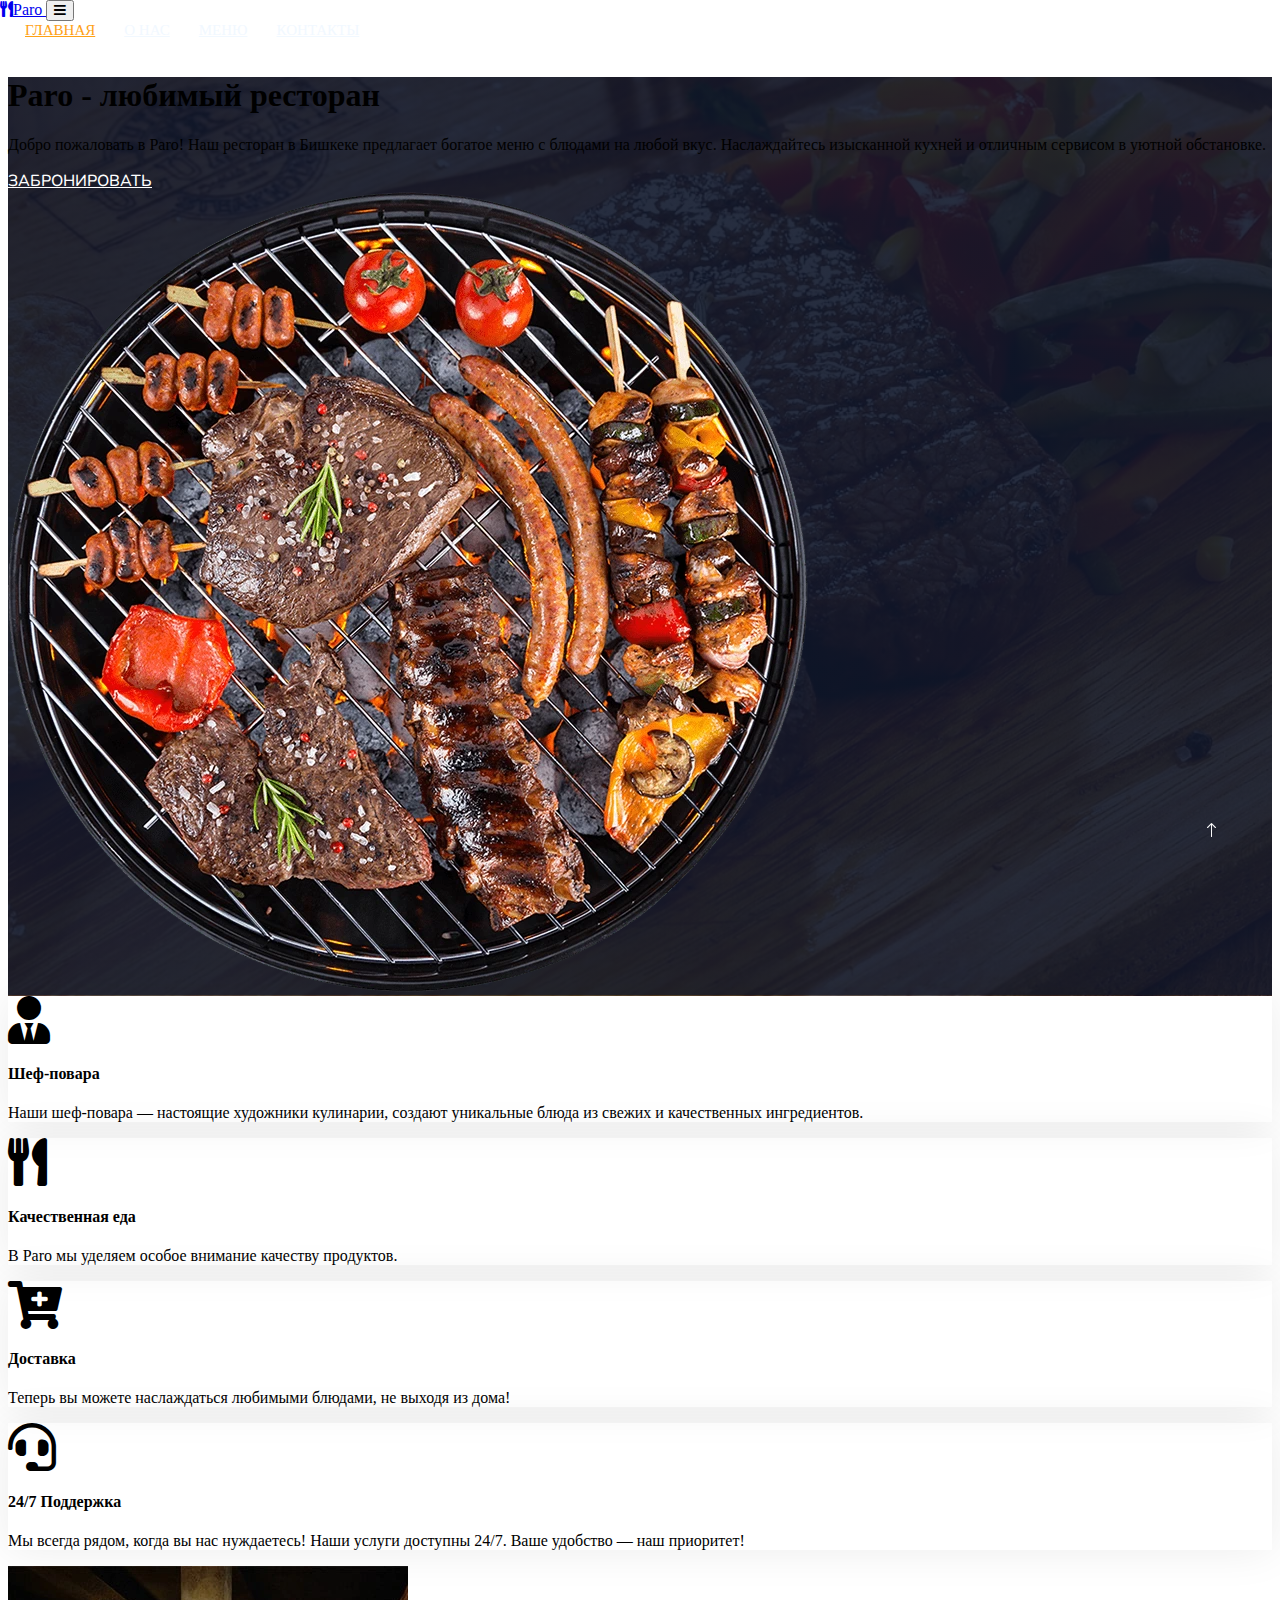
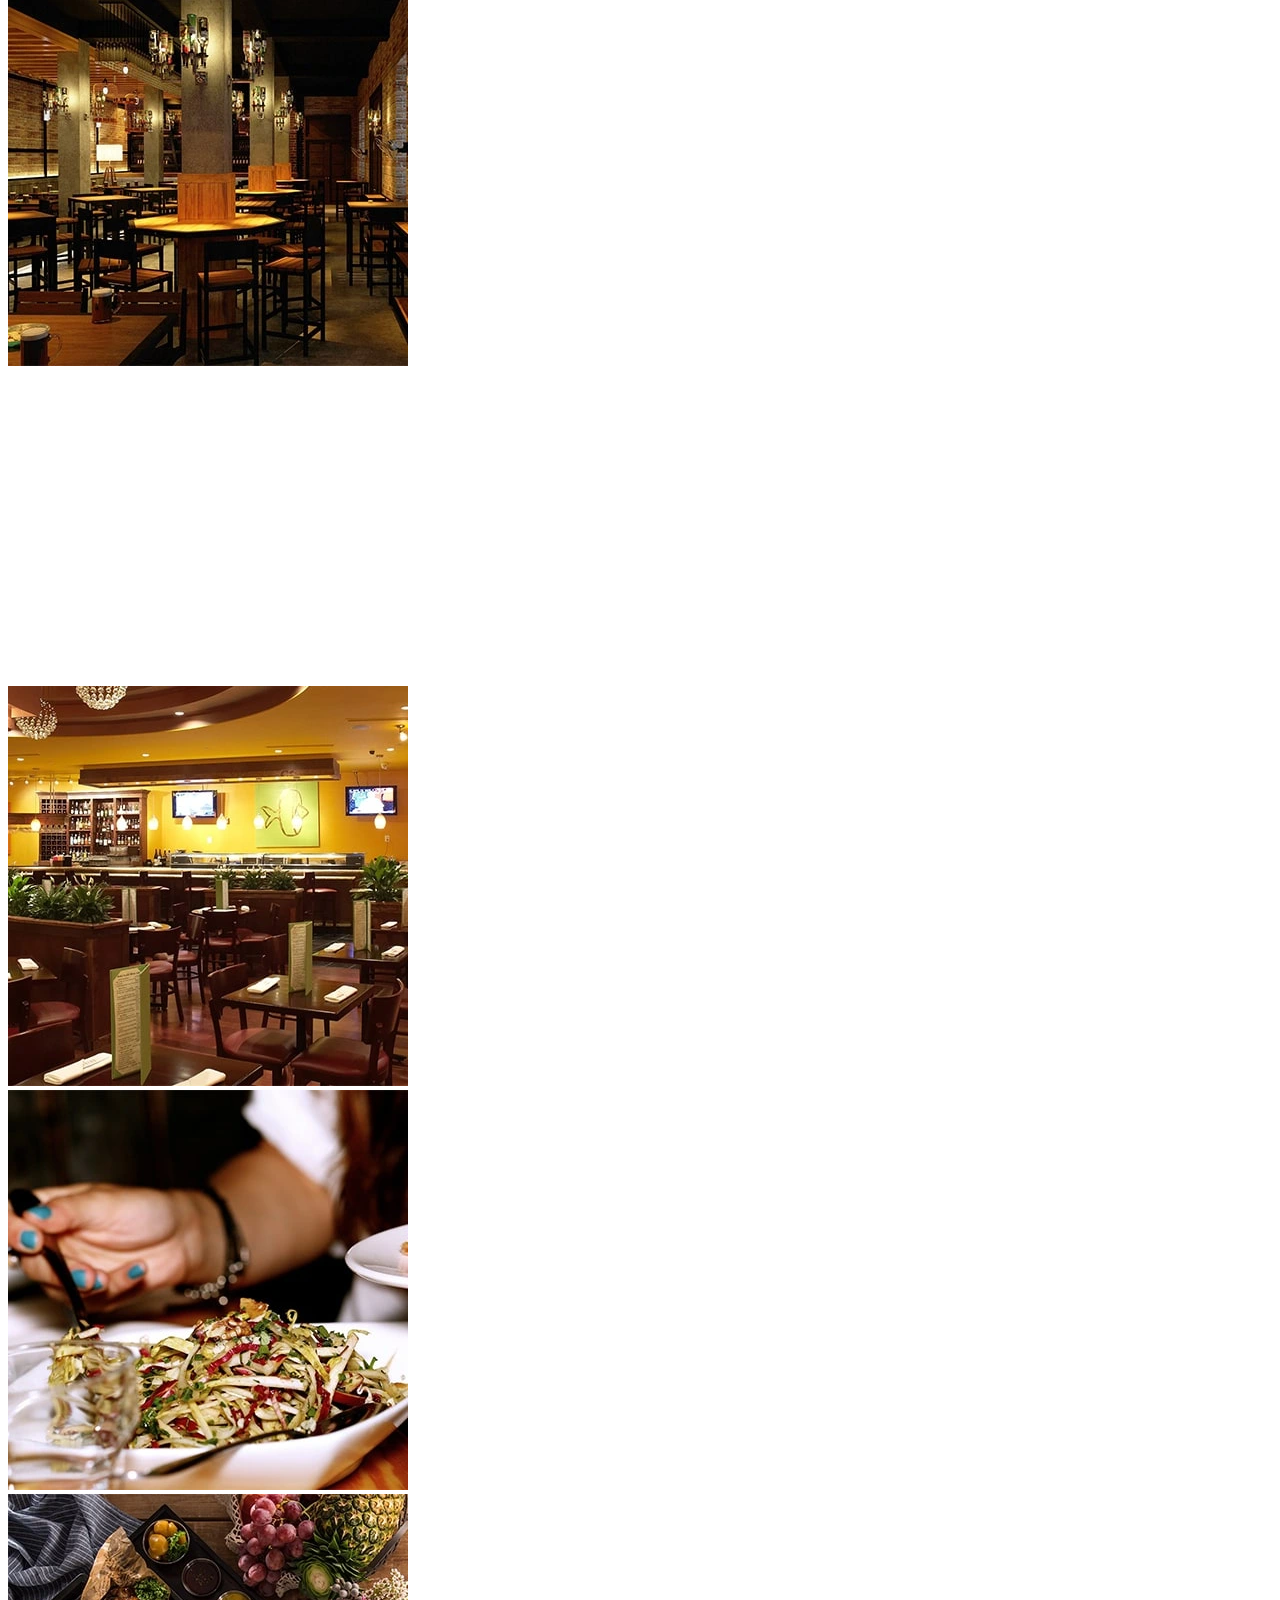
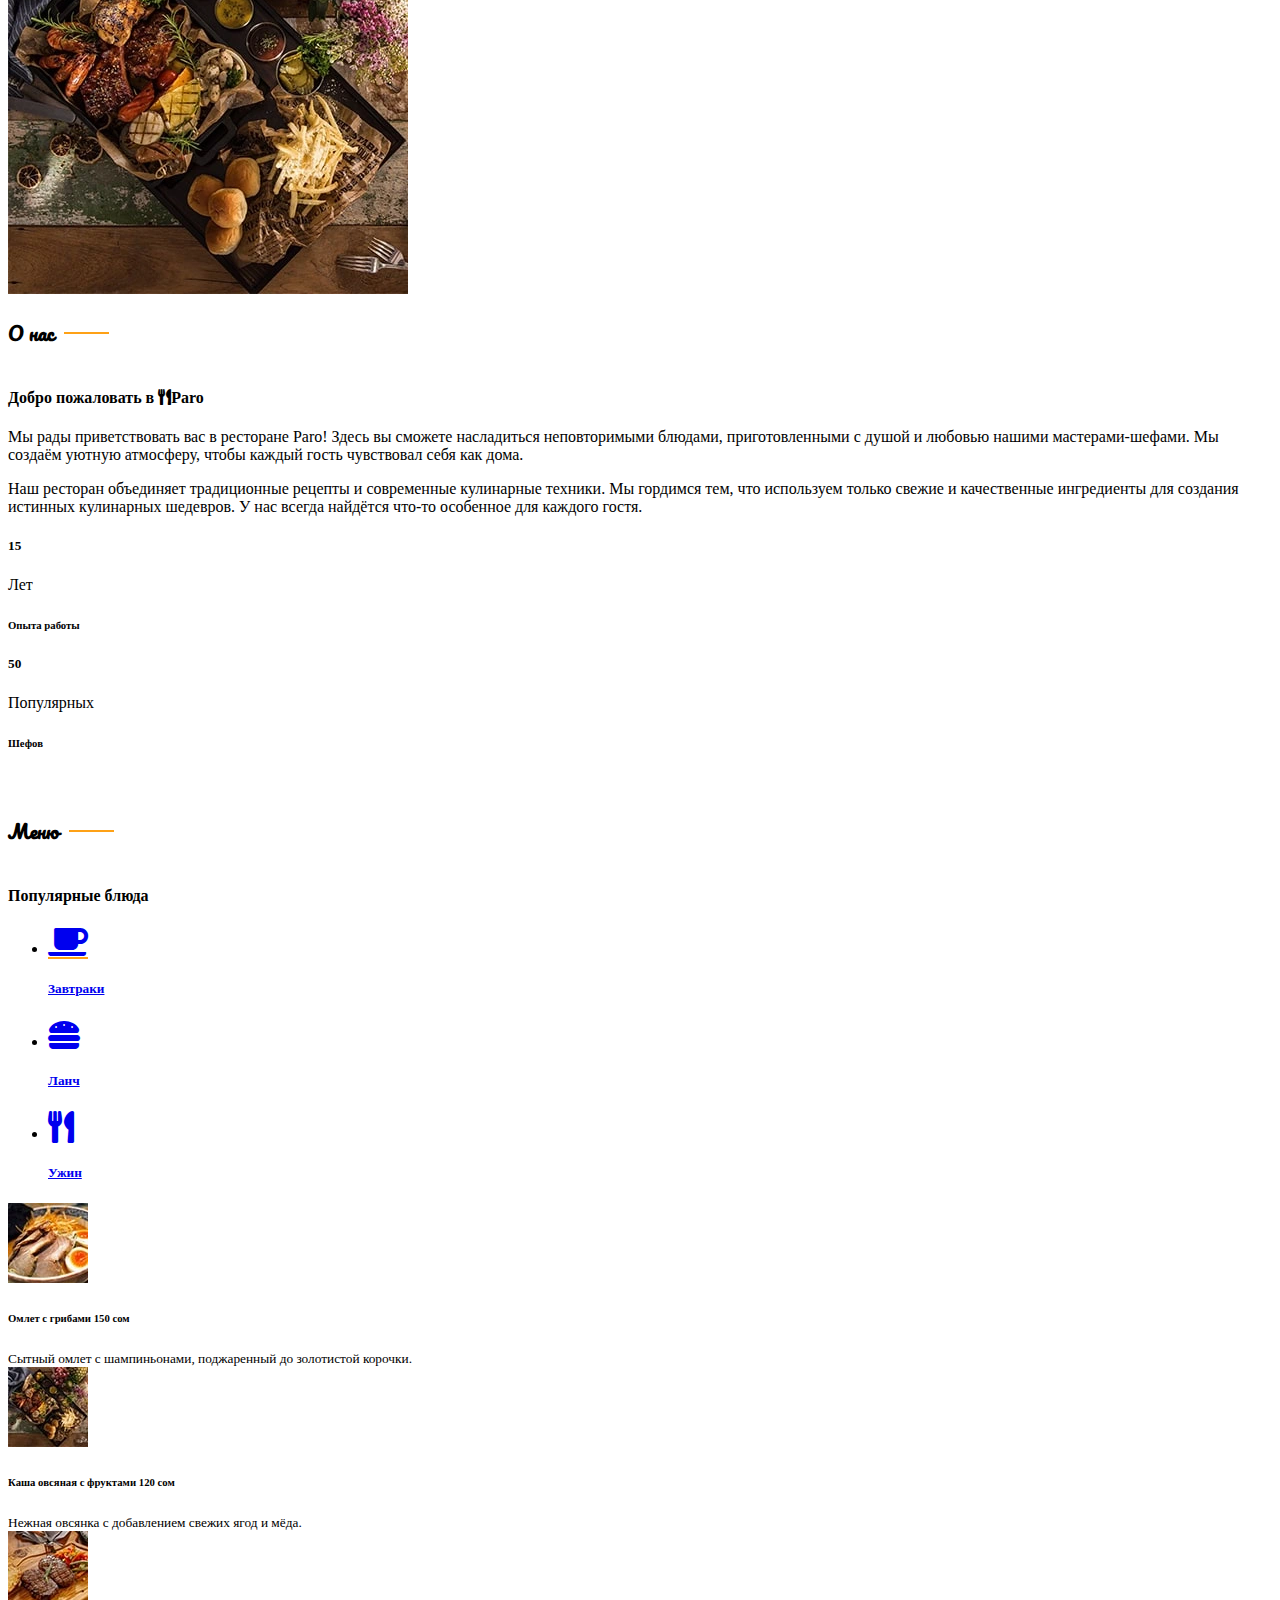
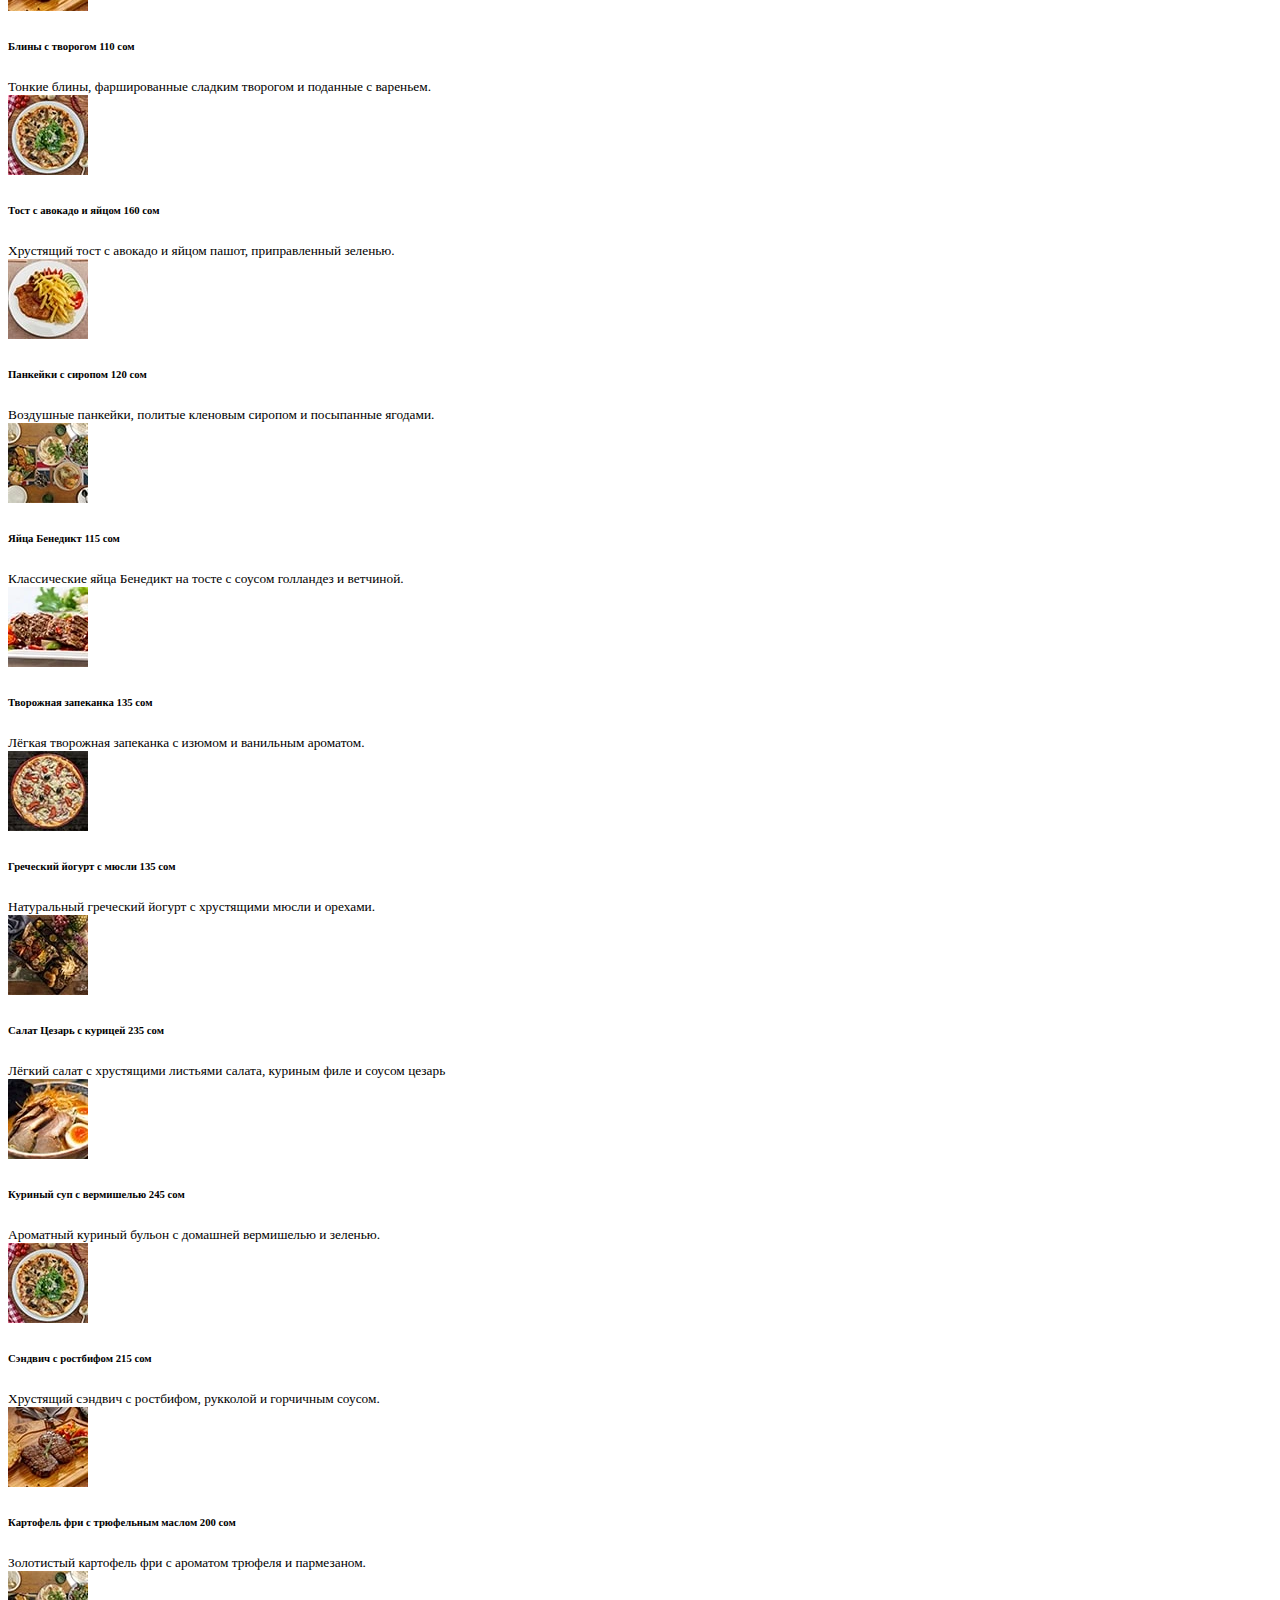
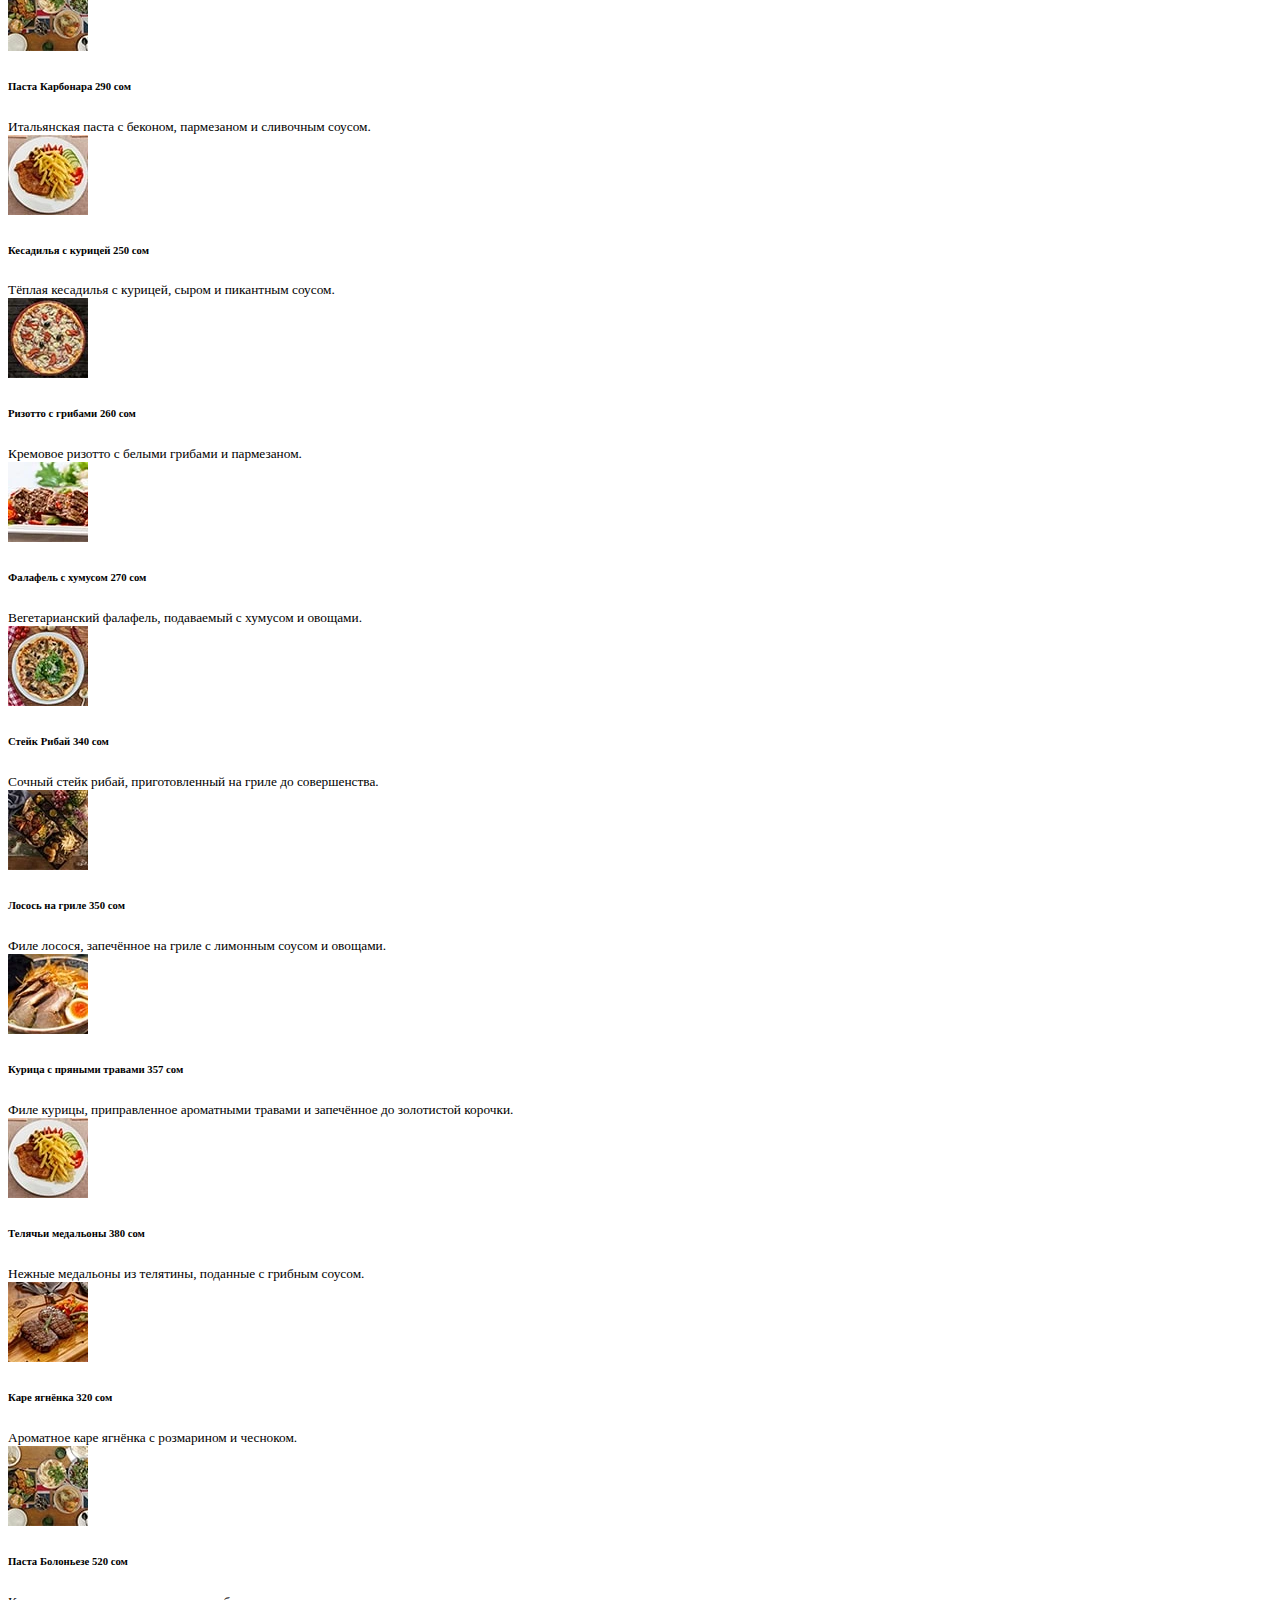
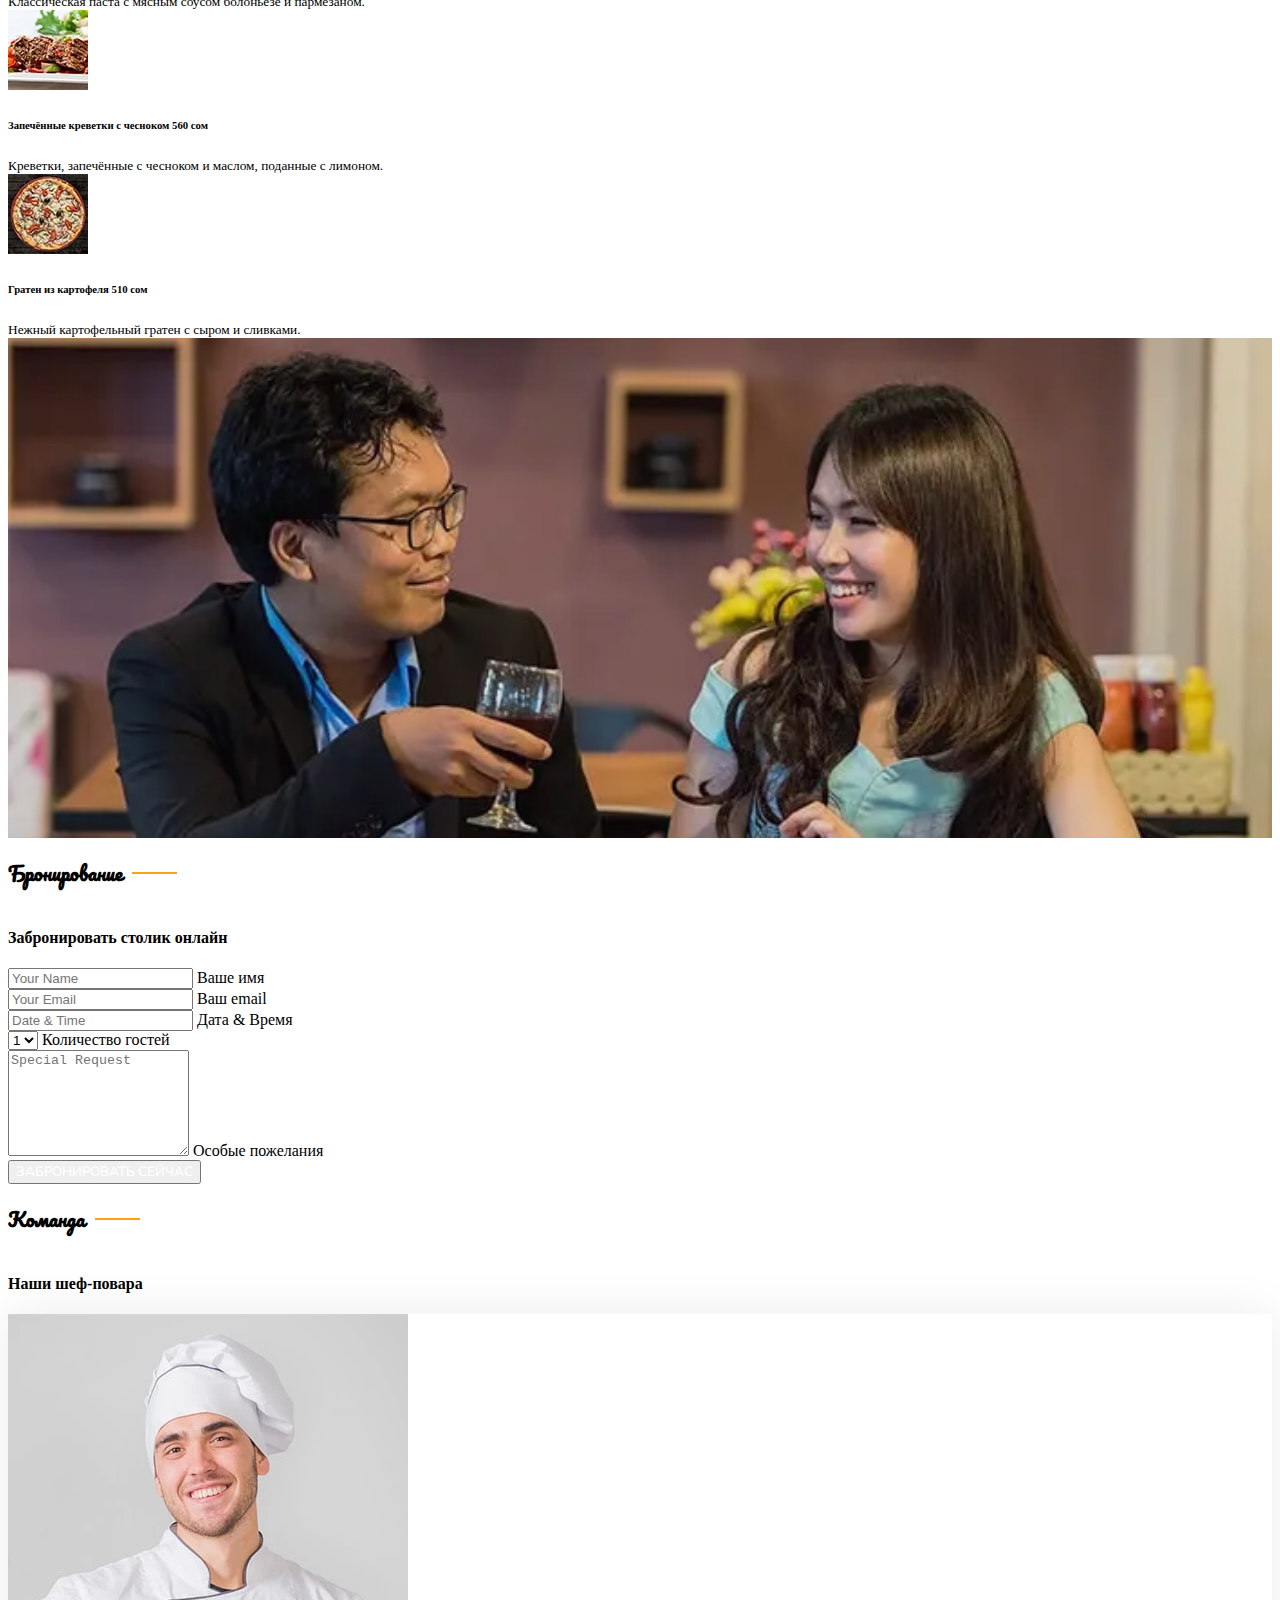
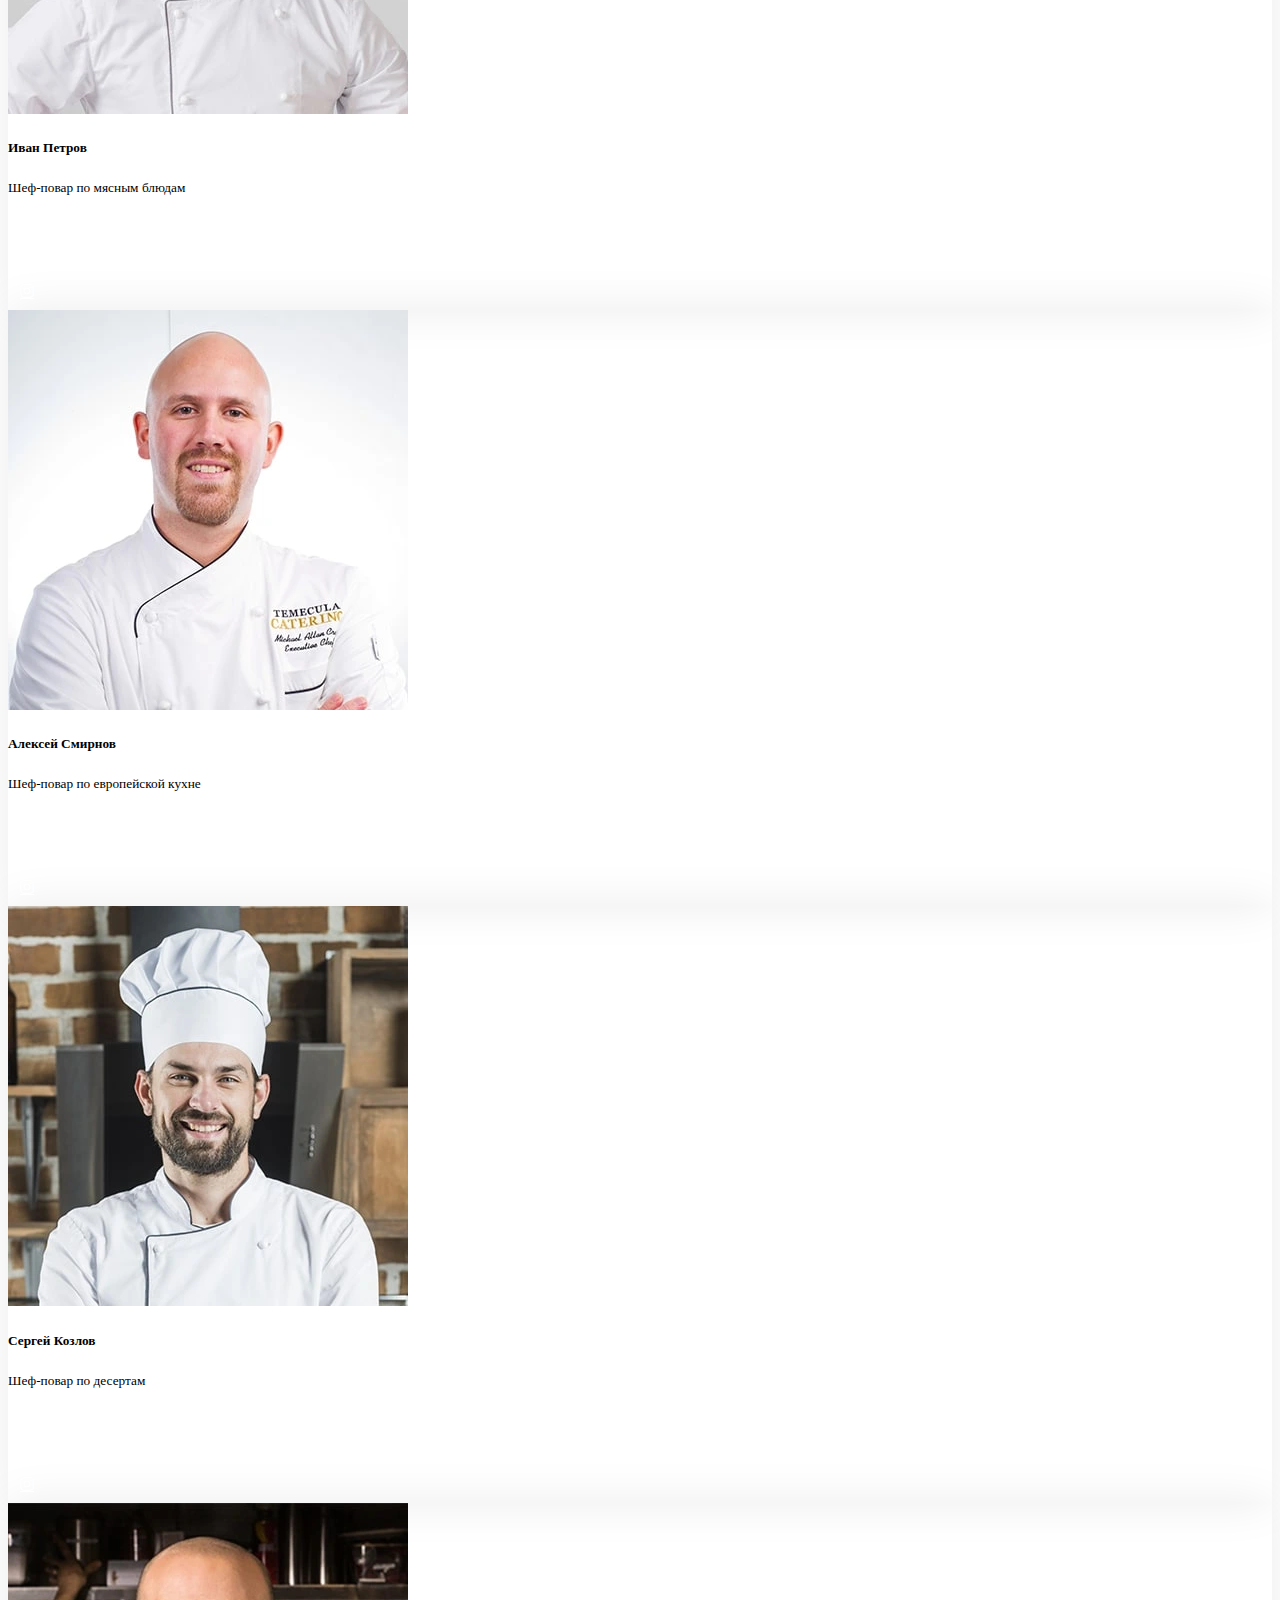
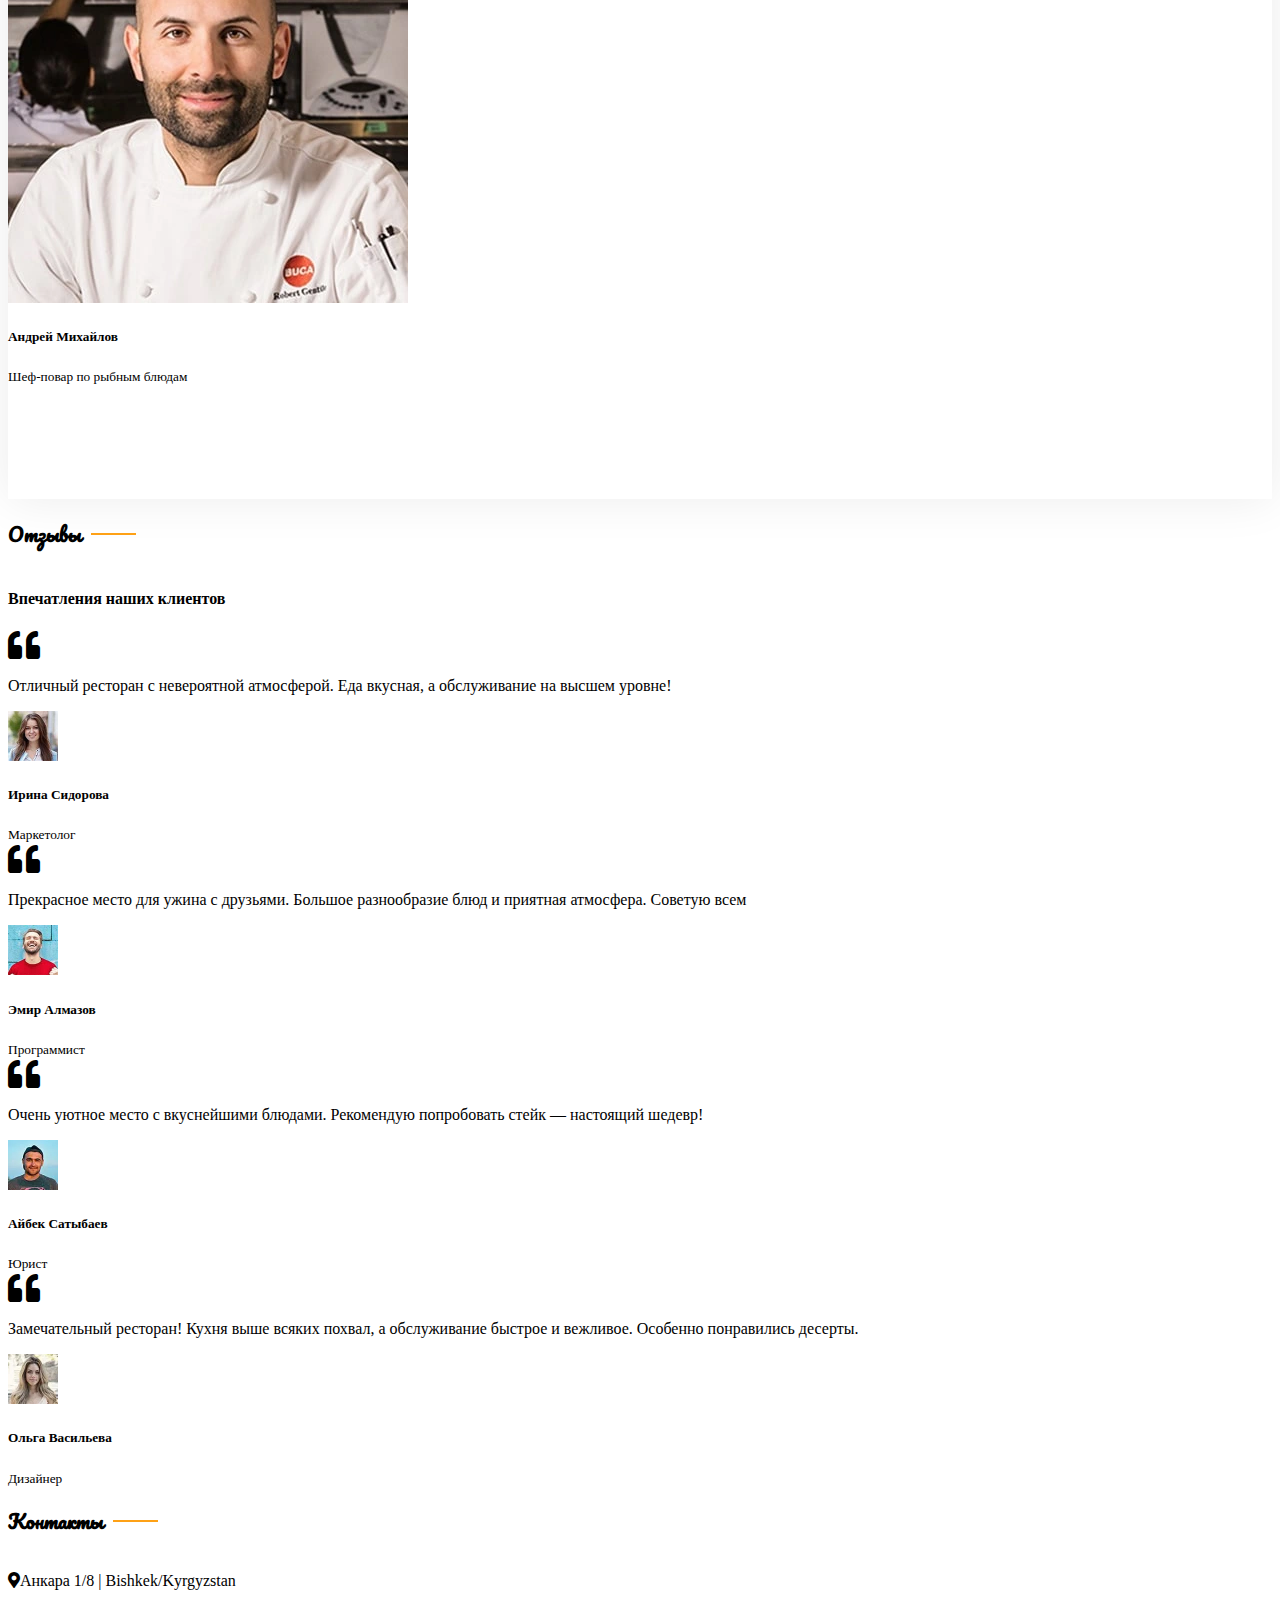
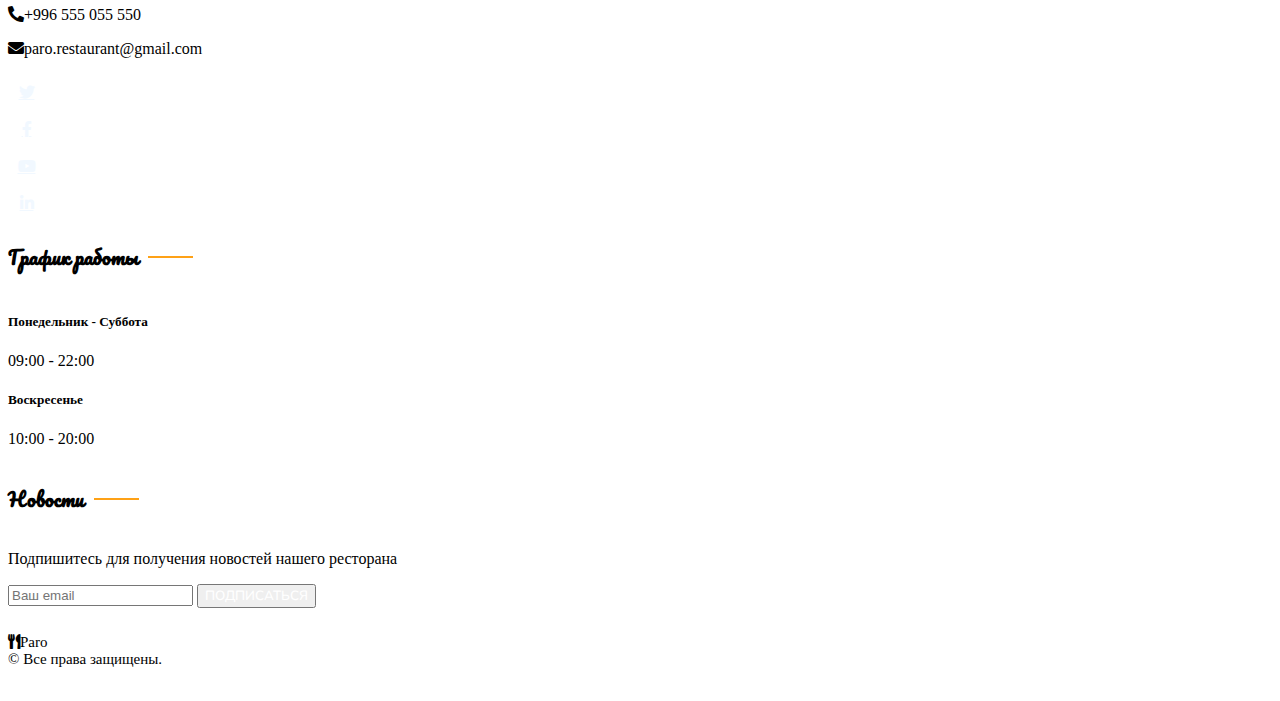
==== commit c575e362: "init" ====
--- a/index.html
+++ b/index.html
@@ -98,7 +98,7 @@
 						<div class="service-item rounded pt-3">
 							<div class="p-4">
 								<i class="fa fa-3x fa-user-tie text-primary mb-4"></i>
-								<h3>Мастера-шефы</h3>
+								<h4>Шеф-повара</h4>
 								<p>Наши шеф-повара — настоящие художники кулинарии, создают уникальные блюда из
 									свежих и качественных ингредиентов.</p>
 							</div>
@@ -108,7 +108,7 @@
 						<div class="service-item rounded pt-3">
 							<div class="p-4">
 								<i class="fa fa-3x fa-utensils text-primary mb-4"></i>
-								<h3>Качественная еда</h3>
+								<h4>Качественная еда</h4>
 								<p>В Paro мы уделяем особое внимание качеству продуктов. </p>
 							</div>
 						</div>
@@ -117,7 +117,7 @@
 						<div class="service-item rounded pt-3">
 							<div class="p-4">
 								<i class="fa fa-3x fa-cart-plus text-primary mb-4"></i>
-								<h3>Доставка</h3>
+								<h4>Доставка</h4>
 								<p>Теперь вы можете наслаждаться любимыми блюдами, не выходя из дома! </p>
 							</div>
 						</div>
@@ -126,7 +126,7 @@
 						<div class="service-item rounded pt-3">
 							<div class="p-4">
 								<i class="fa fa-3x fa-headset text-primary mb-4"></i>
-								<h3>24/7 Поддержка</h3>
+								<h4>24/7 Поддержка</h4>
 								<p>Мы всегда рядом, когда вы нас нуждаетесь! Наши услуги доступны 24/7. Ваше удобство —
 									наш приоритет!</p>
 							</div>
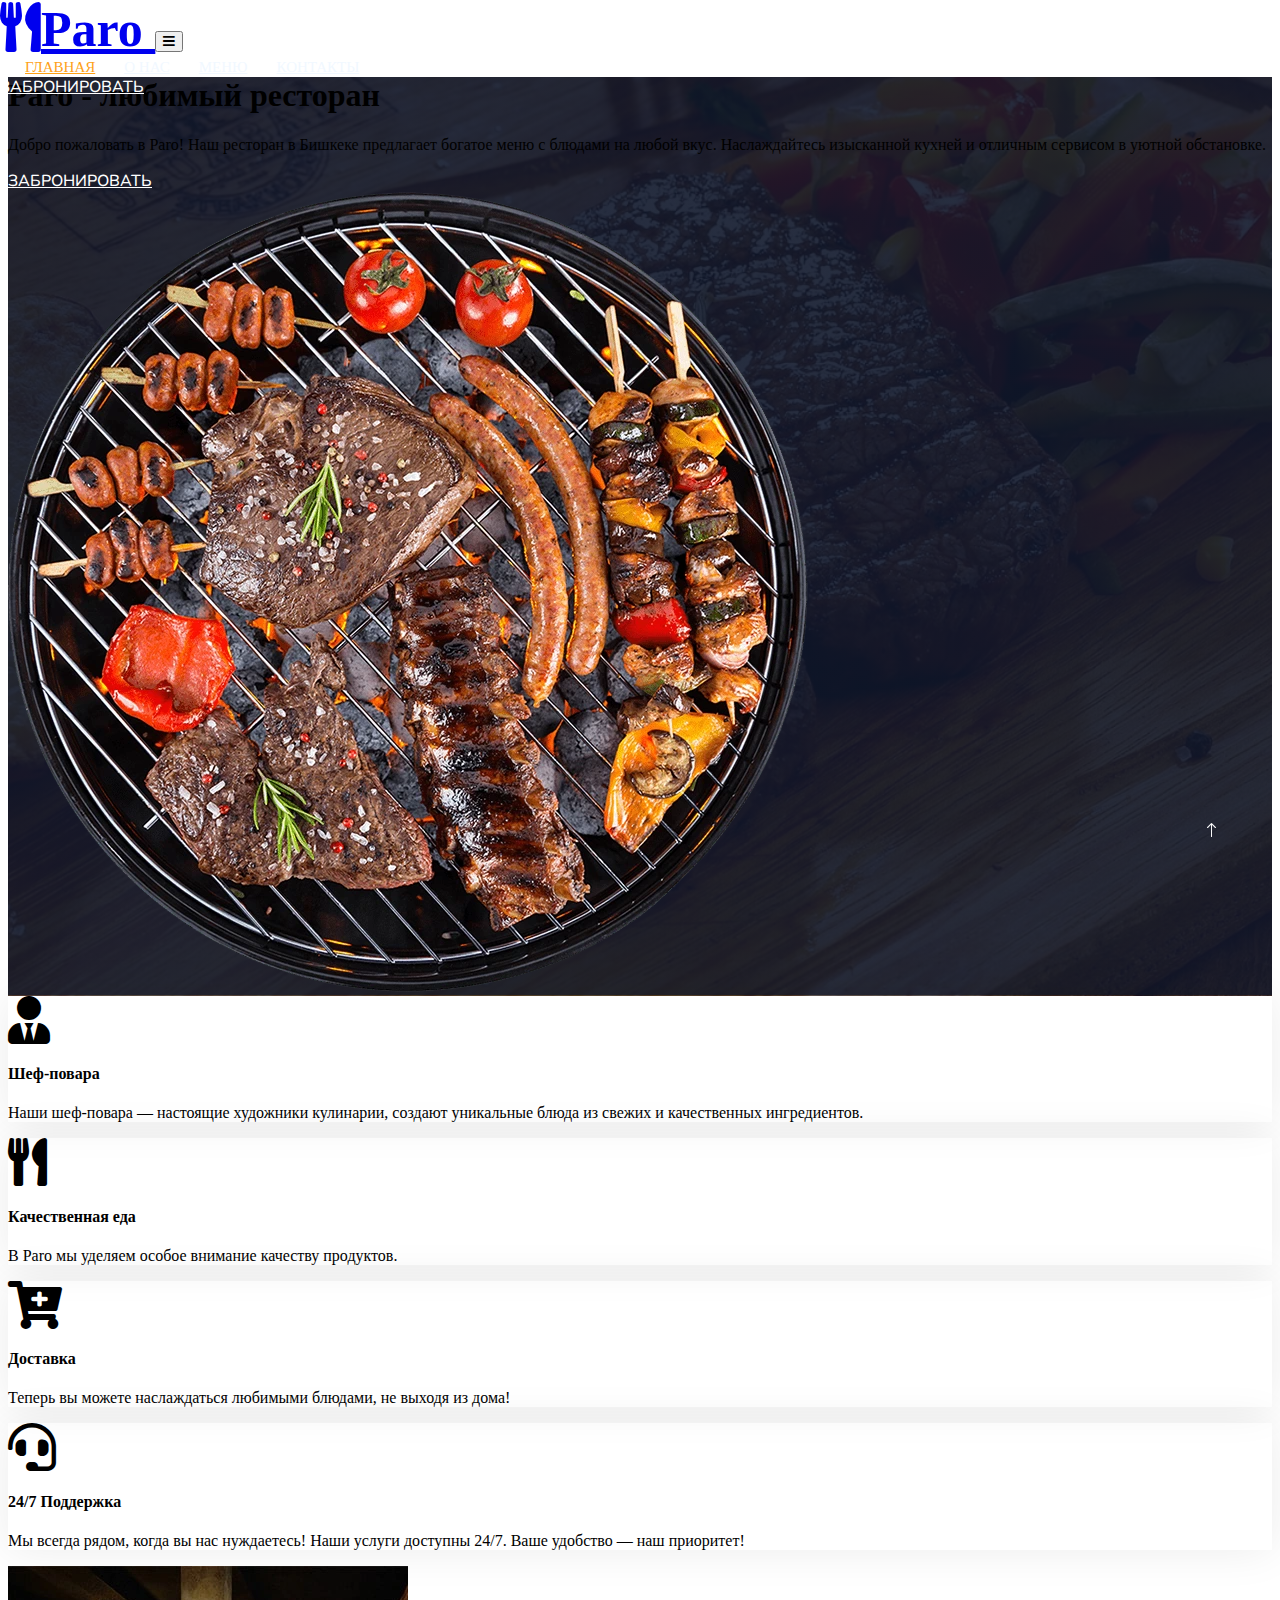
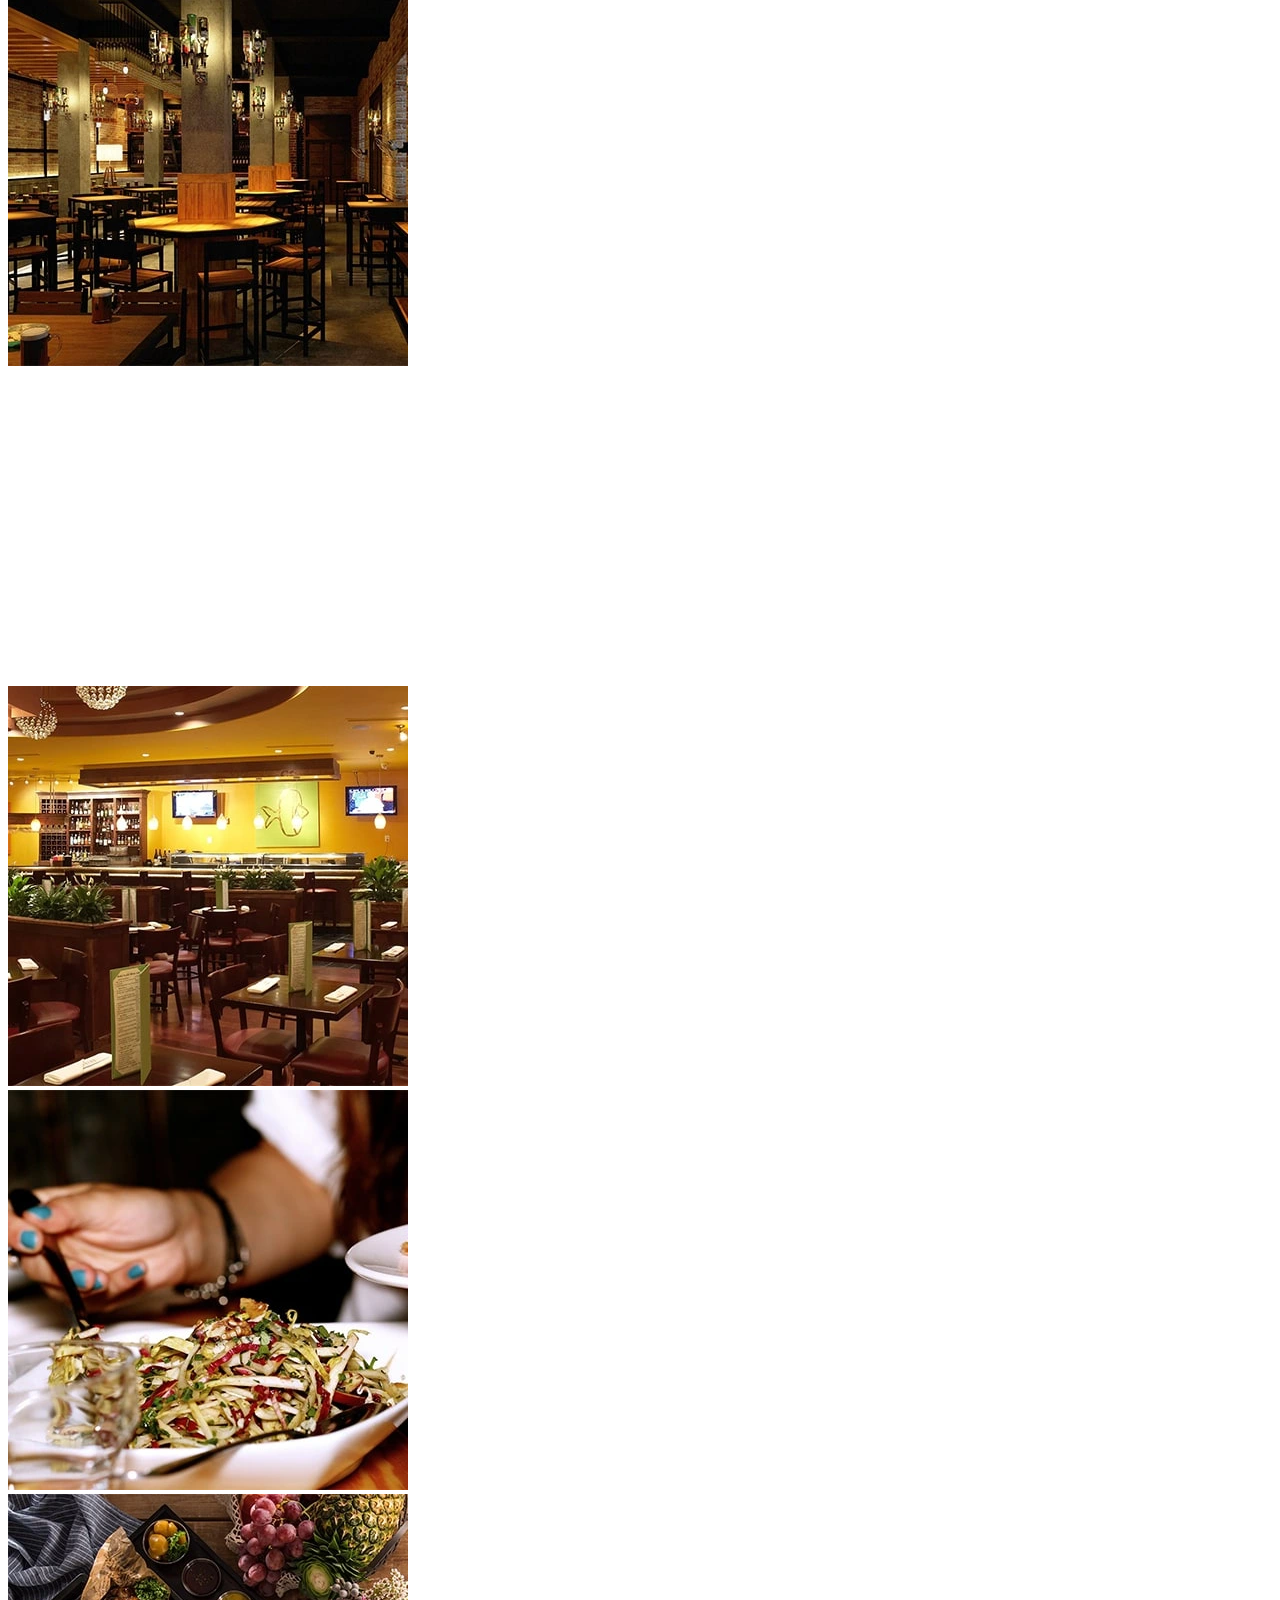
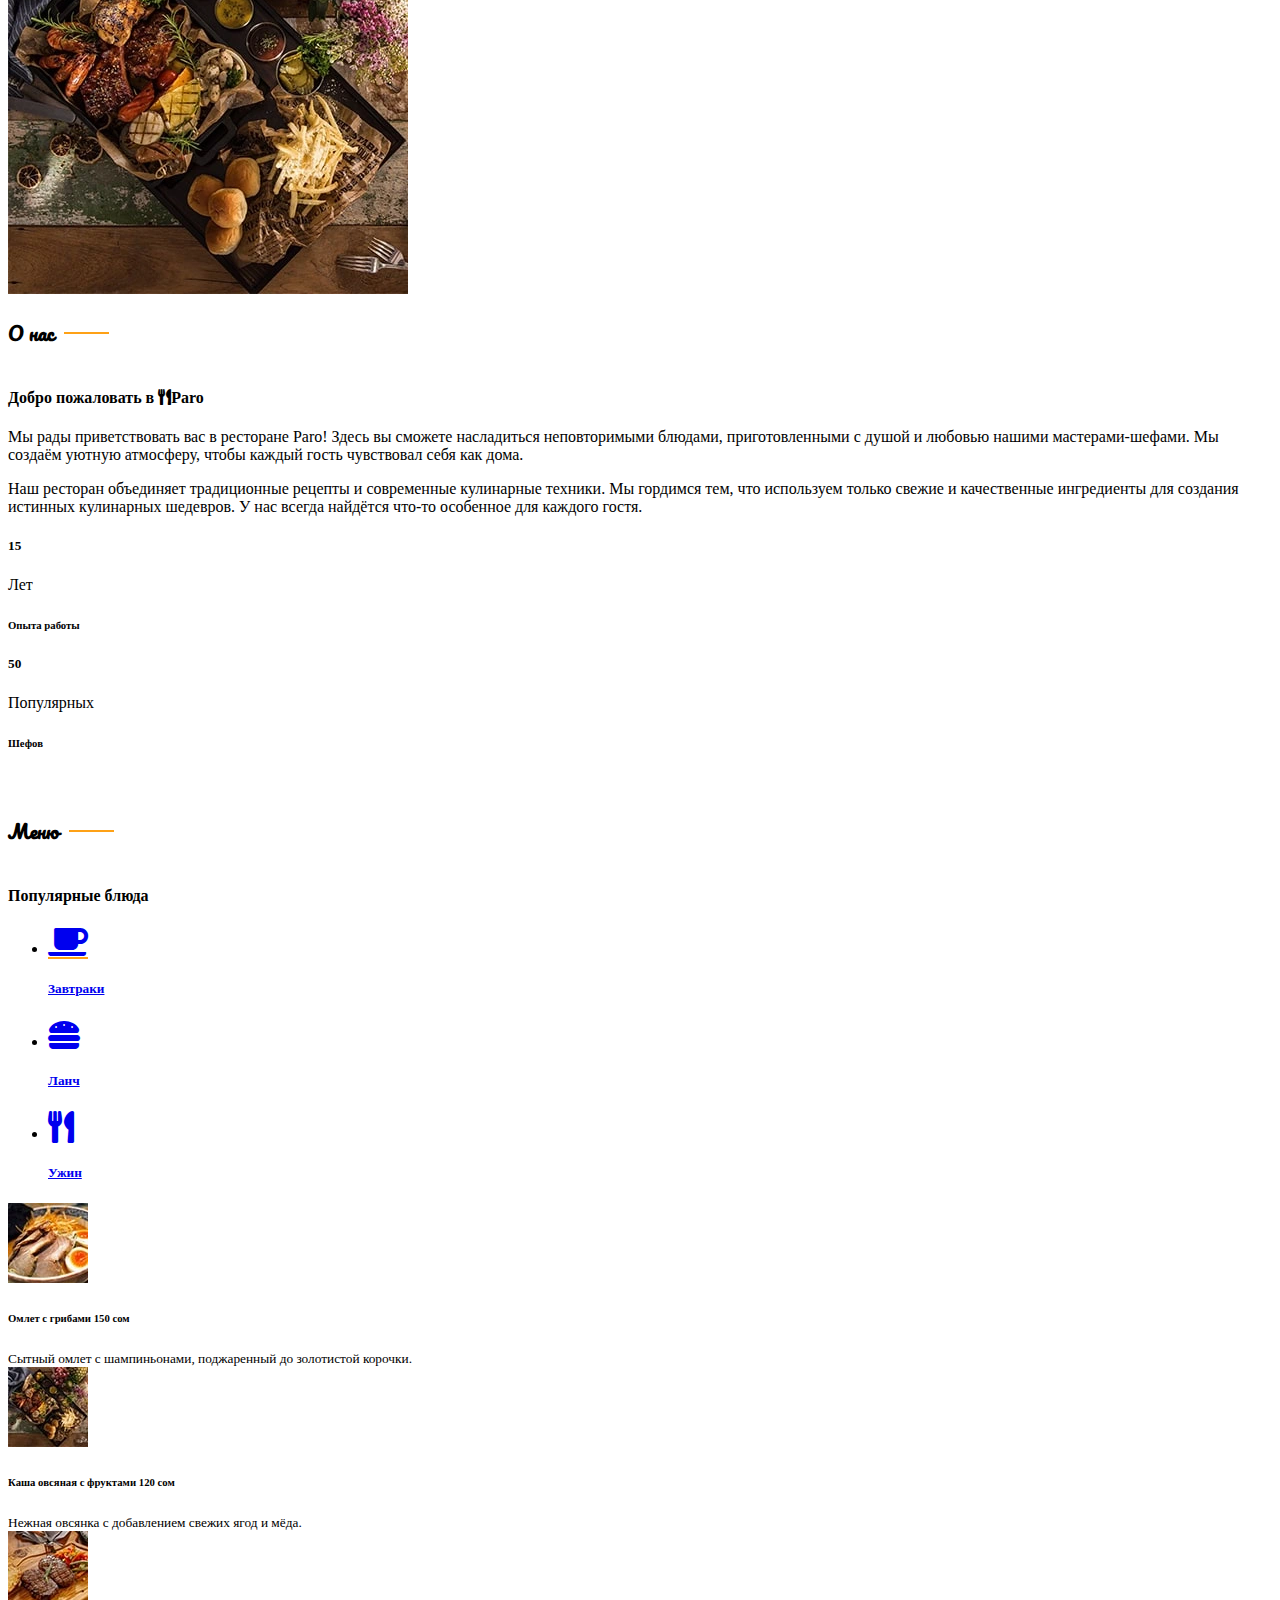
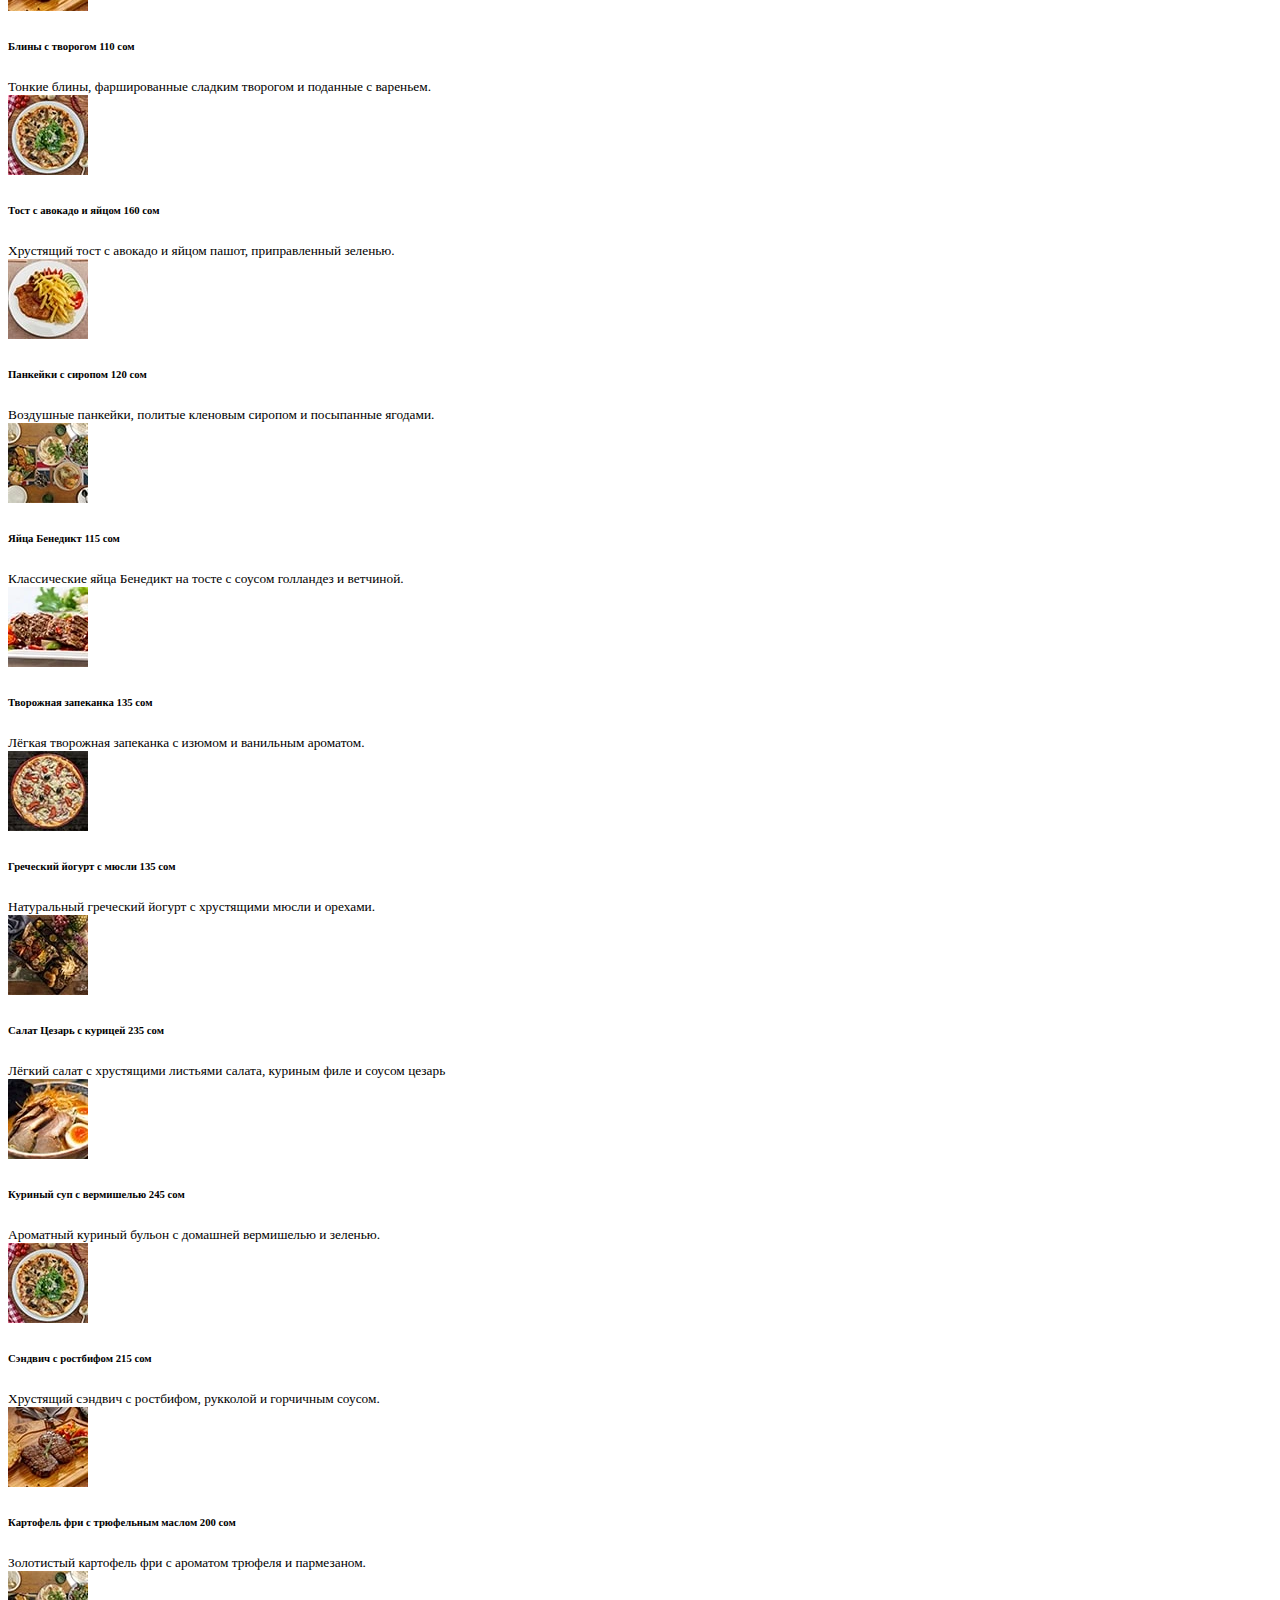
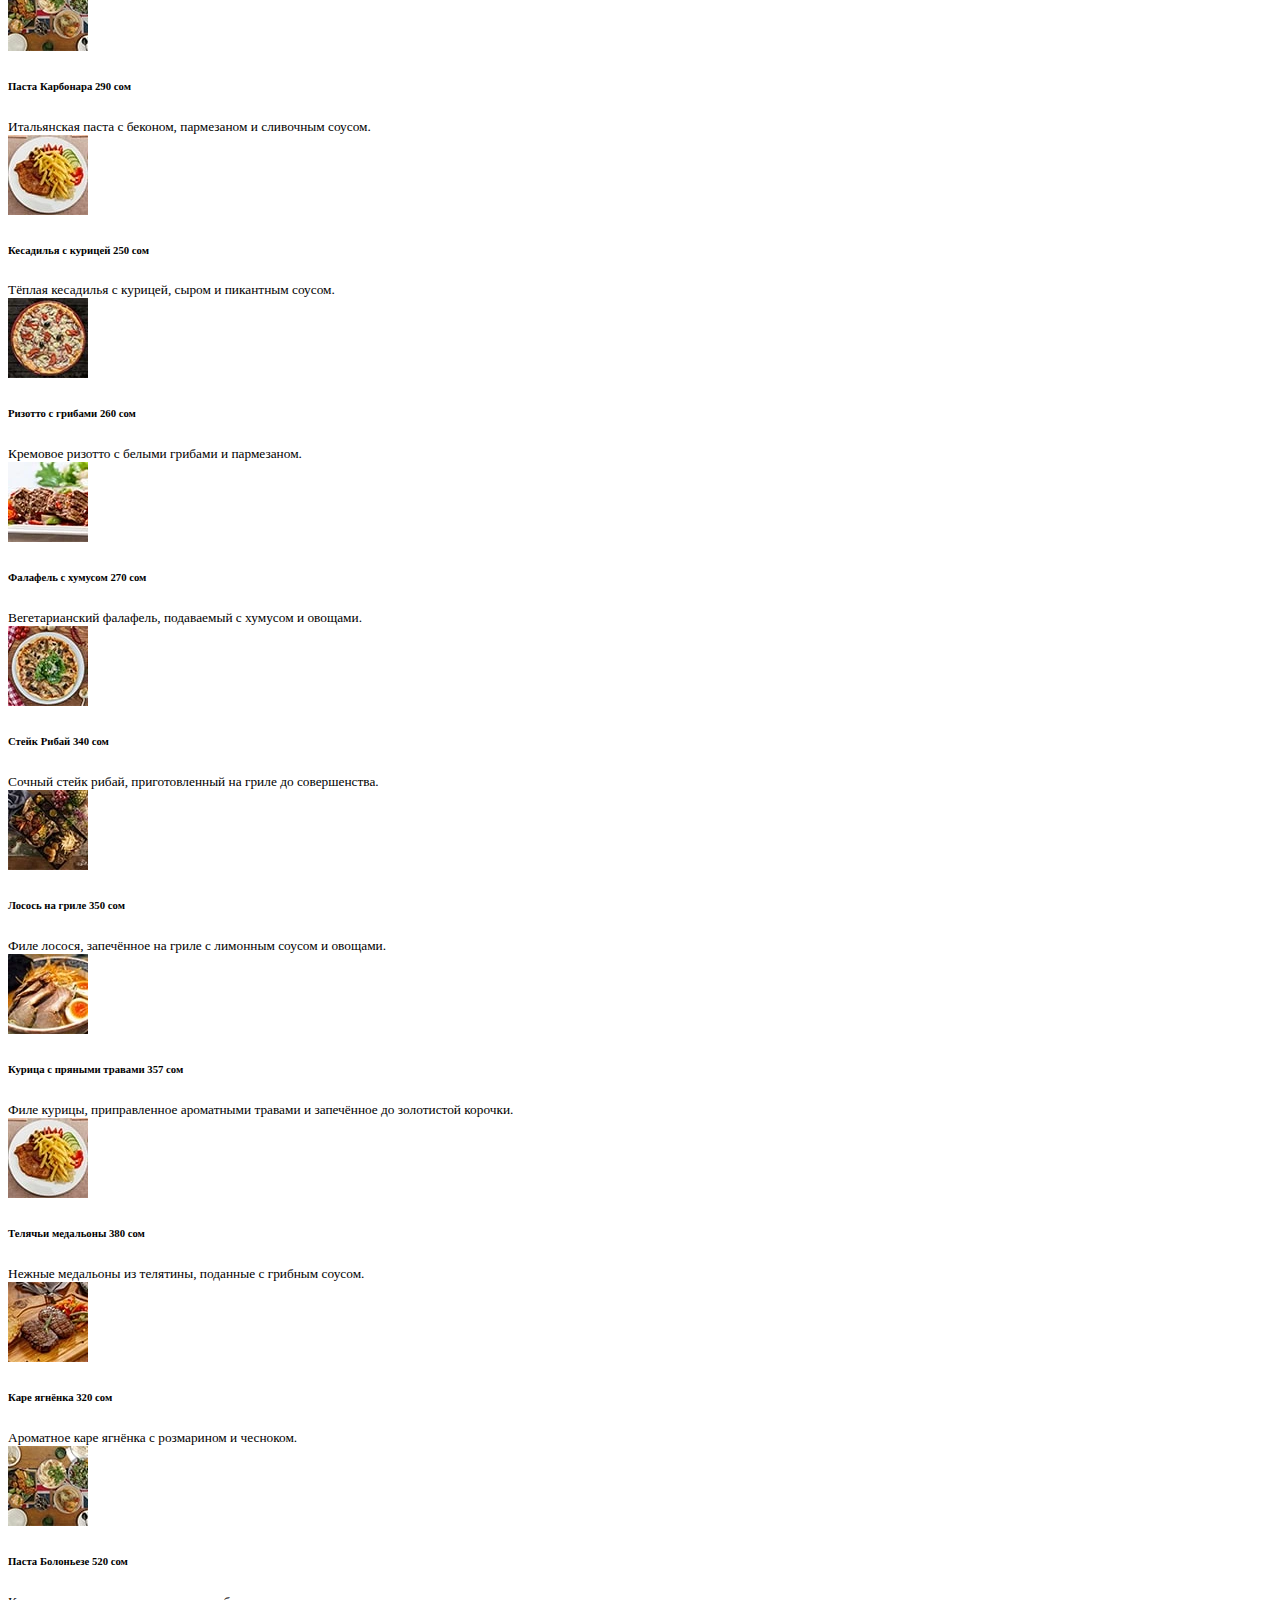
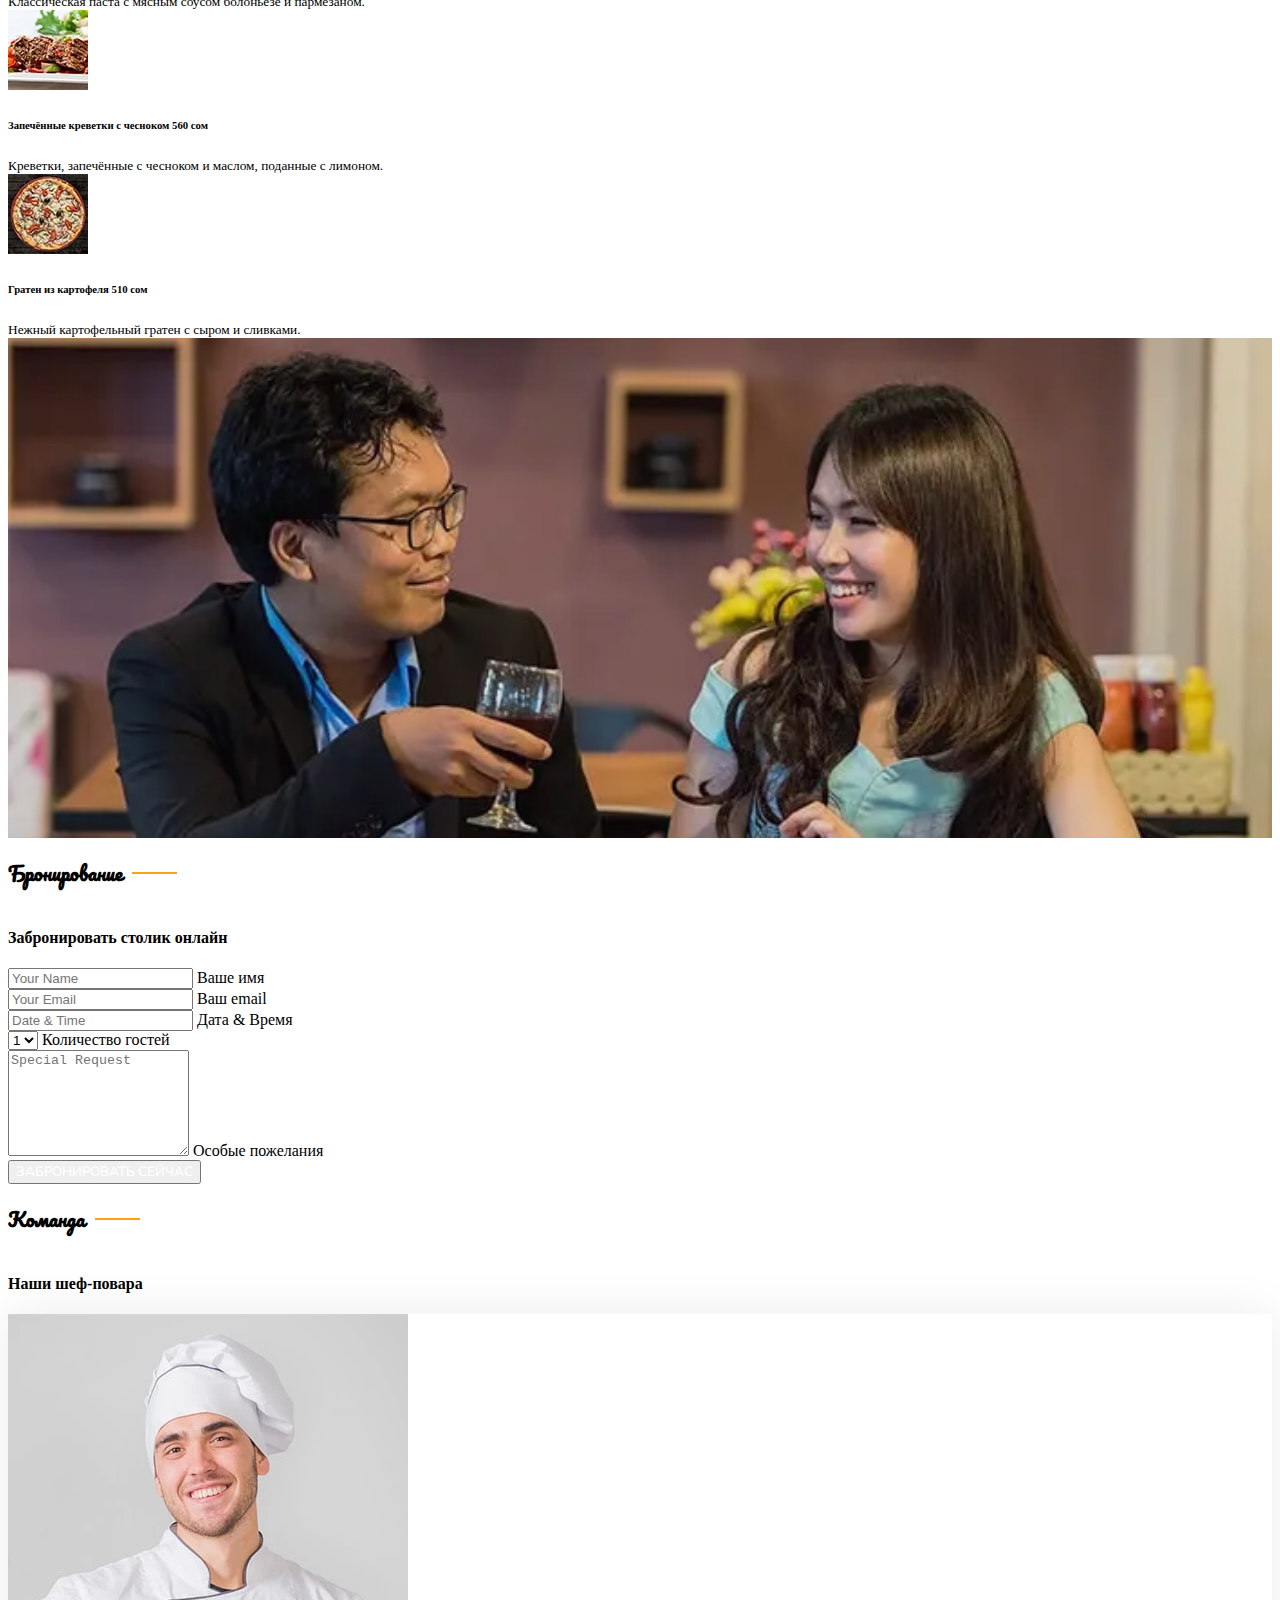
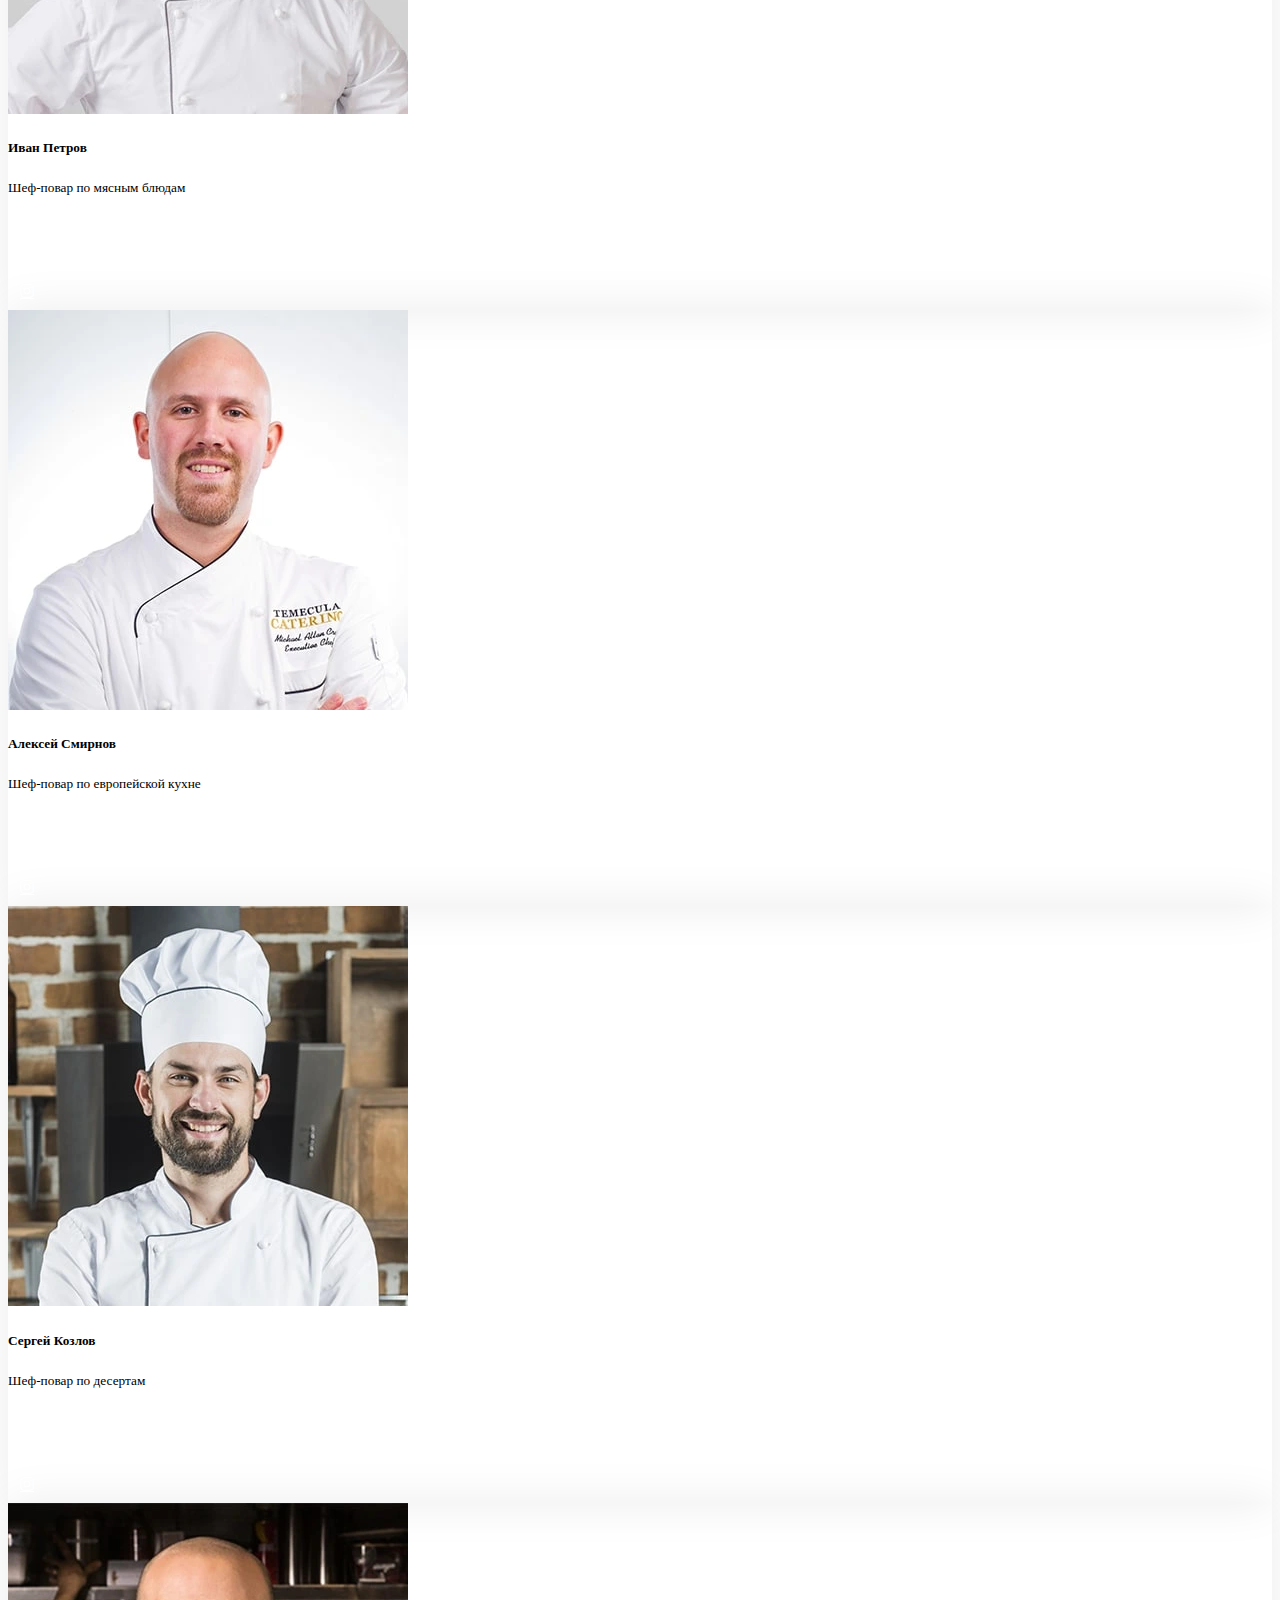
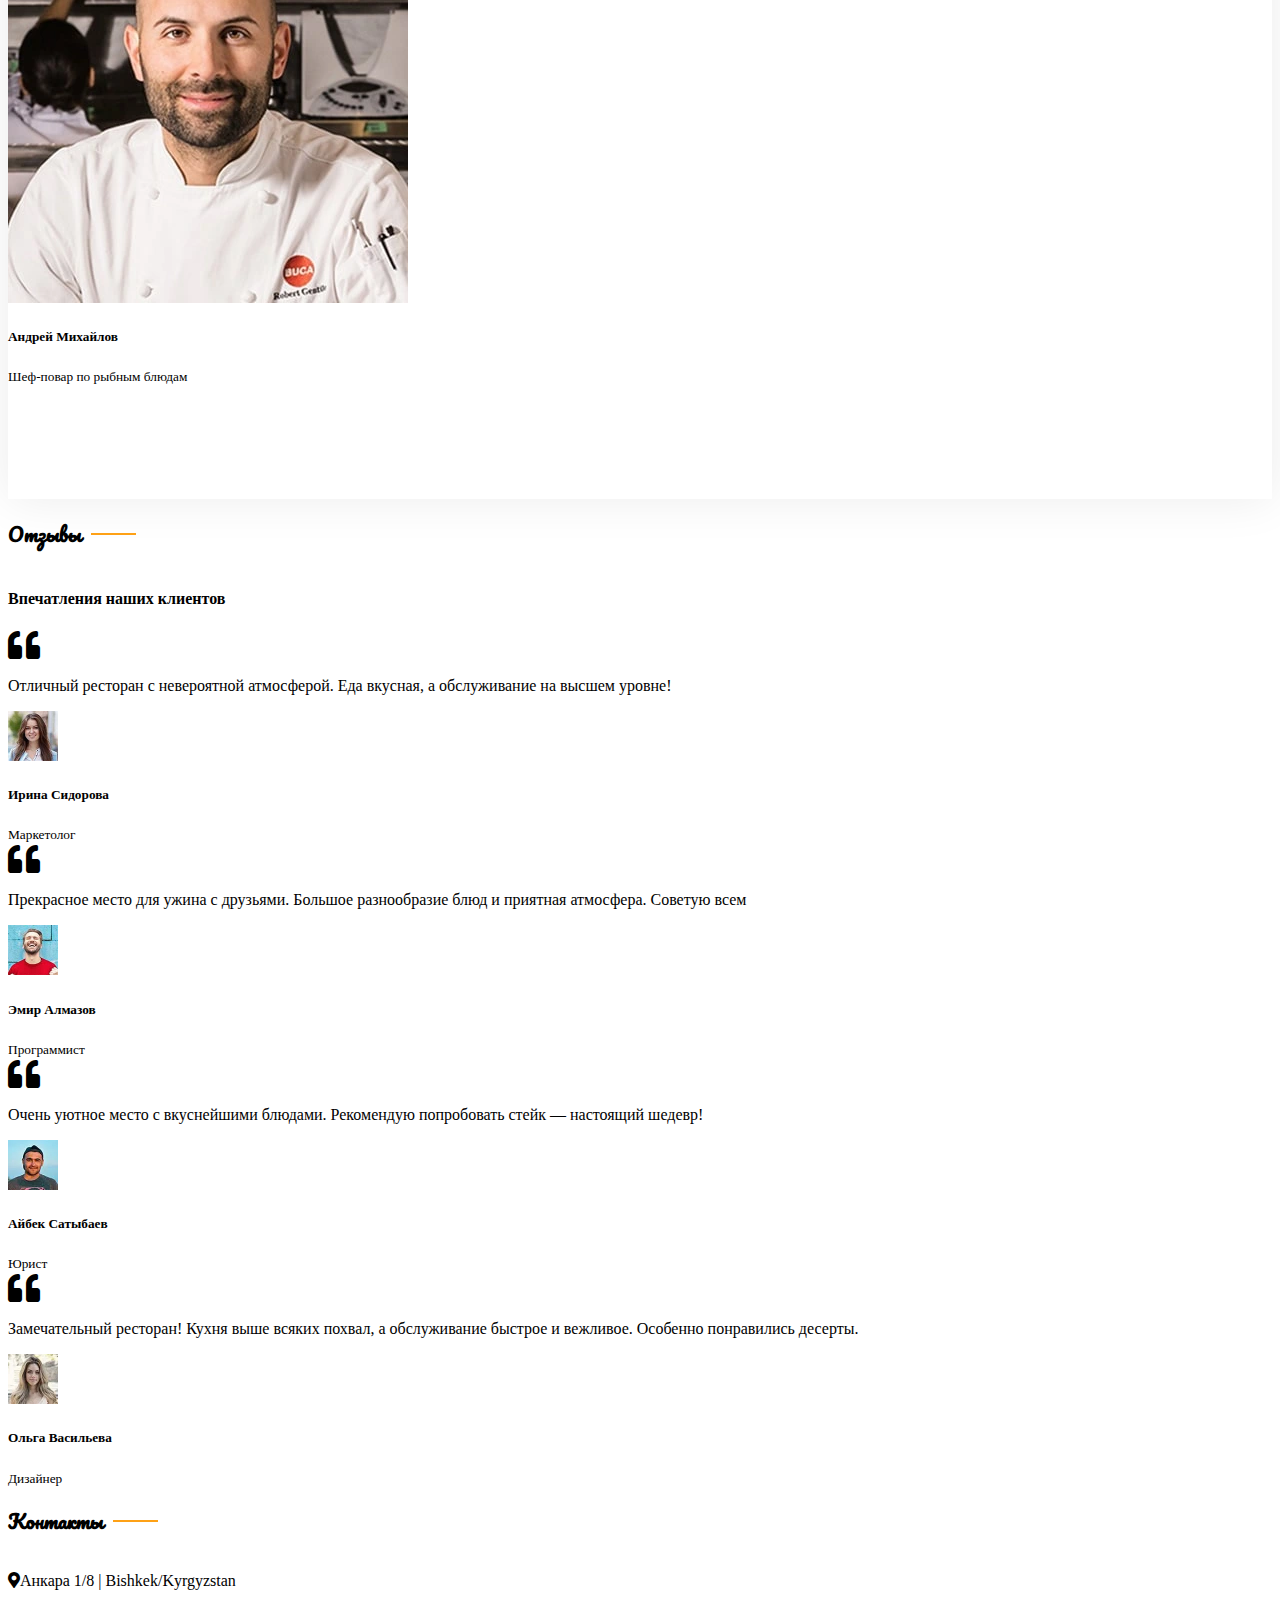
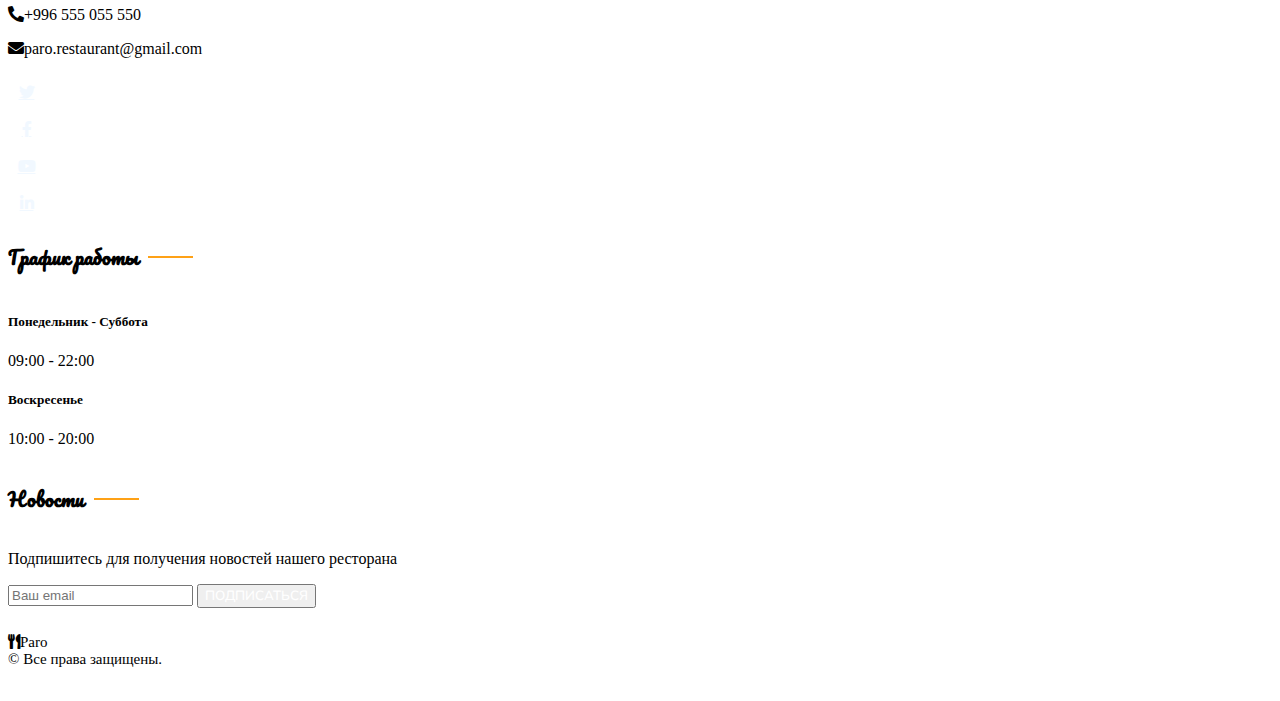
==== commit 0dbdad8a: "canonical" ====
--- a/index.html
+++ b/index.html
@@ -8,6 +8,9 @@
 
 	<meta name="description"
 		content="Paro - уютный ресторан в Бишкеке, предлагающий разнообразие блюд и неповторимую атмосферу. Забронируйте стол и насладитесь вкусными блюдами, приготовленными нашими мастерами-шефами.">
+
+	<!-- Canonical link -->
+	<link rel="canonical" href="https://seo-restaurant.vercel.app/">
 
 	<!-- Favicon -->
 	<link href="img/icon/logo-icon.svg" rel="icon">
@@ -60,7 +63,7 @@
 				</button>
 				<div class="collapse navbar-collapse" id="navbarCollapse">
 					<div class="navbar-nav ms-auto py-0 pe-4">
-						<a href="index.html" class="nav-item nav-link active">Главная</a>
+						<a href="/" class="nav-item nav-link active">Главная</a>
 						<a href="about.html" class="nav-item nav-link">О нас</a>
 						<a href="menu.html" class="nav-item nav-link">Меню</a>
 						<a href="contact.html" class="nav-item nav-link">Контакты</a>
@@ -897,8 +900,7 @@
 
 
 			<!-- Back to Top -->
-			<a href="index.html" class="btn btn-lg btn-primary btn-lg-square back-to-top"><i
-					class="bi bi-arrow-up"></i></a>
+			<a href="/" class="btn btn-lg btn-primary btn-lg-square back-to-top"><i class="bi bi-arrow-up"></i></a>
 		</div>
 
 		<!-- JavaScript Libraries -->
--- a/css/style.css
+++ b/css/style.css
@@ -82,6 +82,11 @@
 
 
 /*** Navbar ***/
+.header-logo {
+	font-size: 50px;
+	font-weight: 700;
+}
+
 .navbar-dark .navbar-nav .nav-link {
 	position: relative;
 	margin-left: 25px;
@@ -215,6 +220,7 @@
 }
 
 .service-item {
+	height: 100%;
 	box-shadow: 0 0 45px rgba(0, 0, 0, .08);
 	transition: .5s;
 }
@@ -231,6 +237,8 @@
 	color: var(--light) !important;
 }
 
+/* about us from / */
+.about-small {}
 
 /*** Food Menu ***/
 .nav-pills .nav-item .active {
